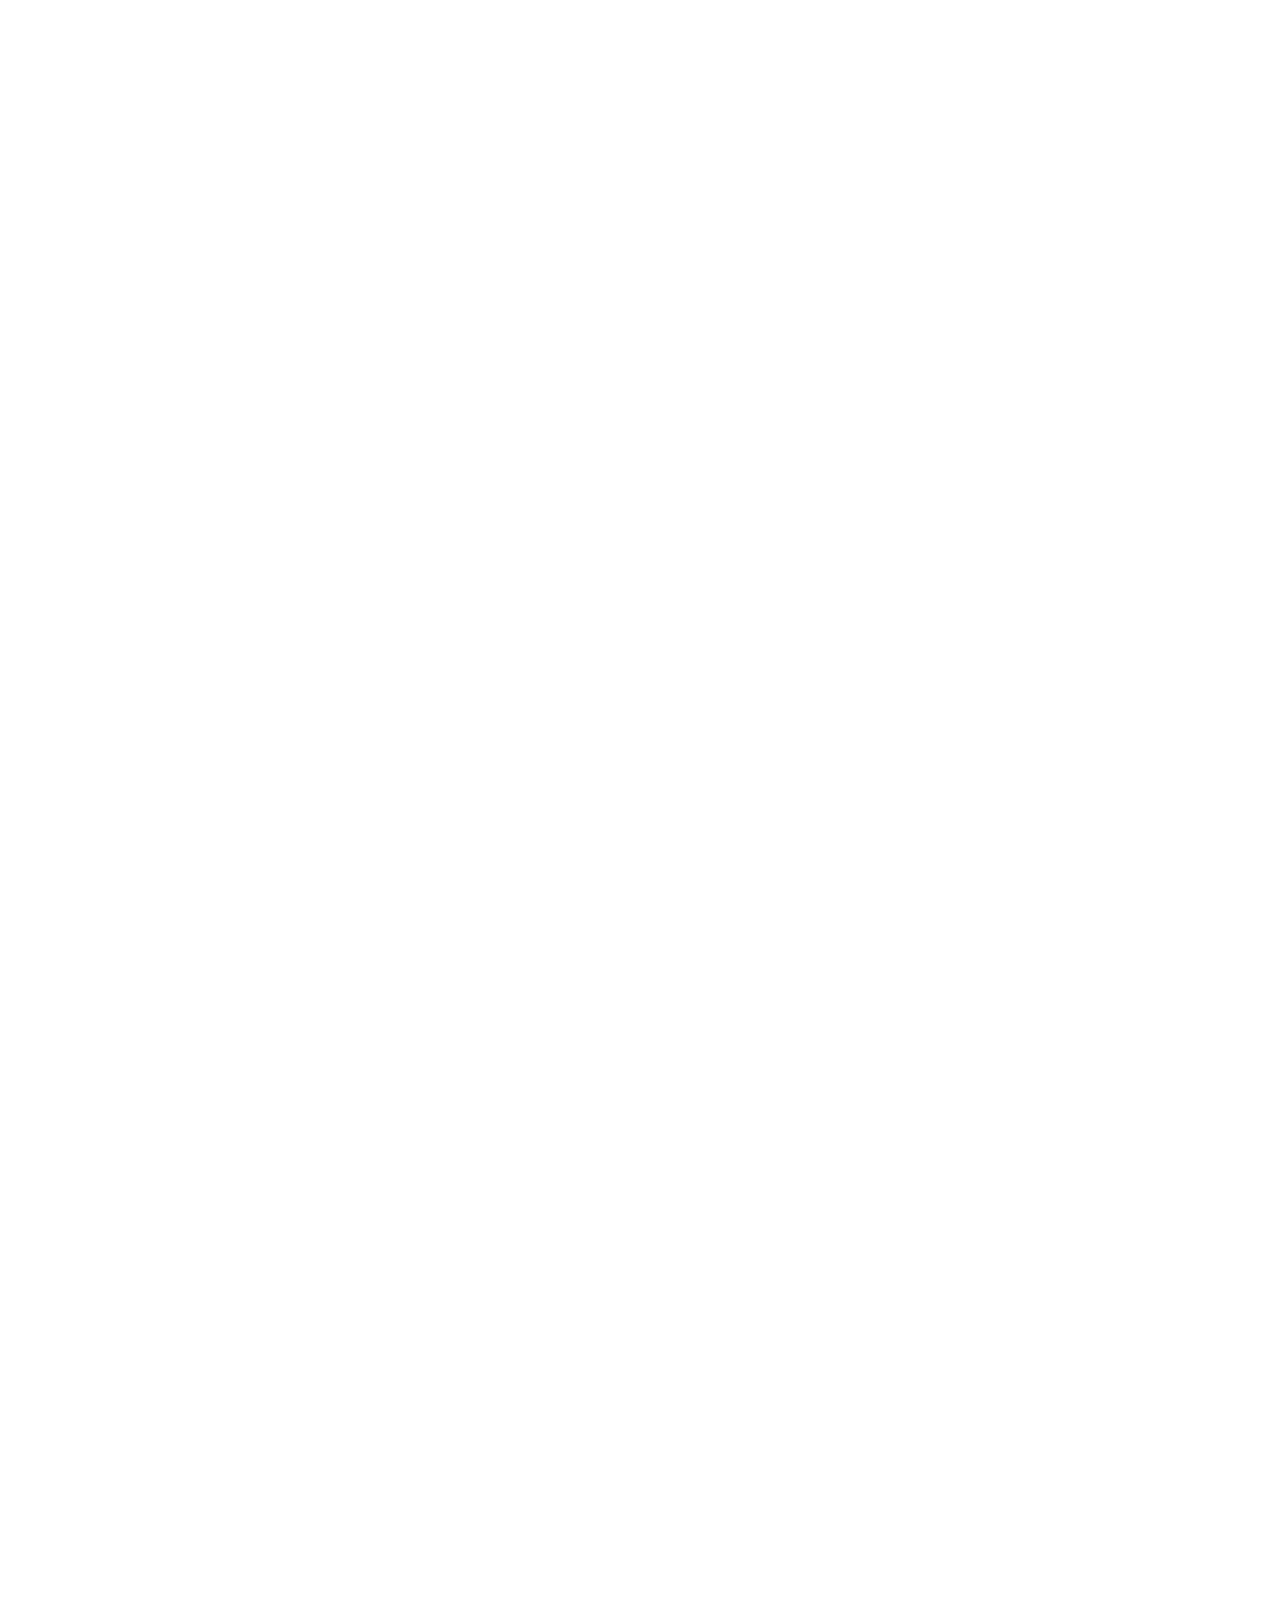
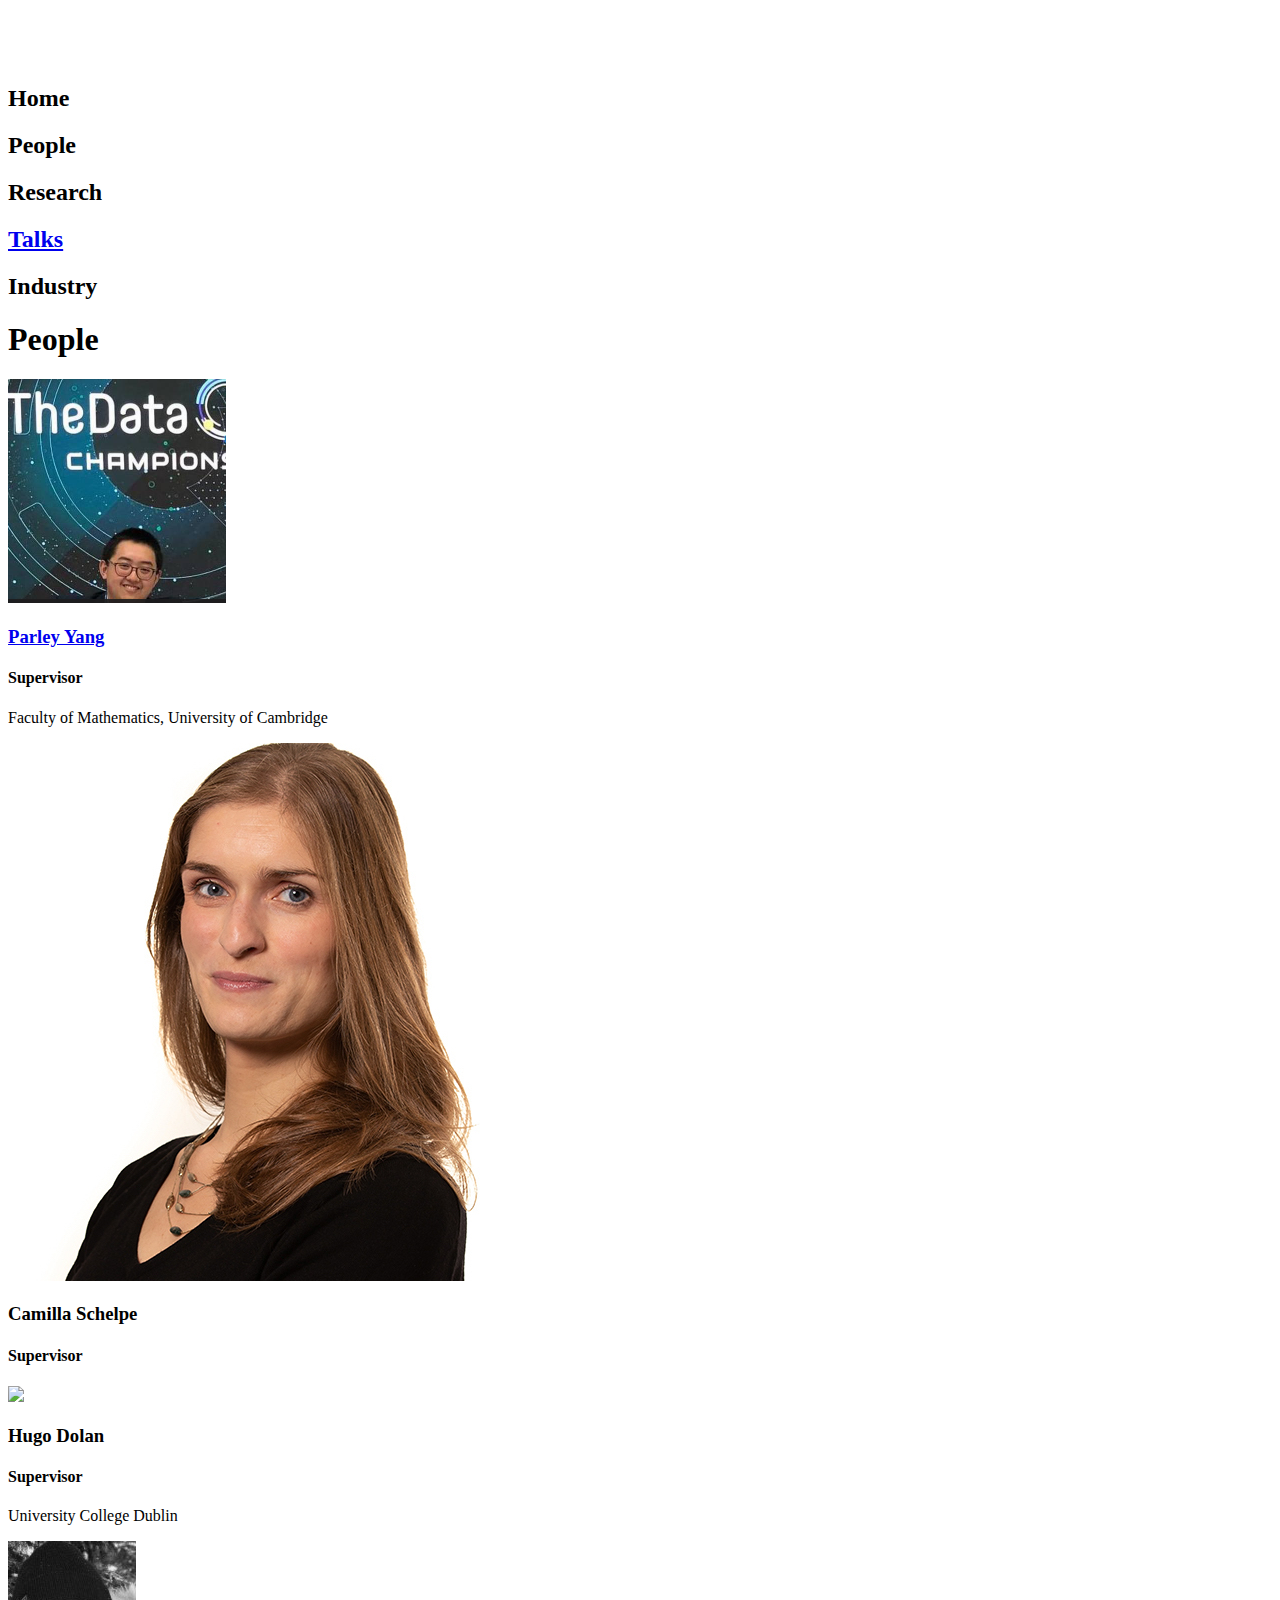
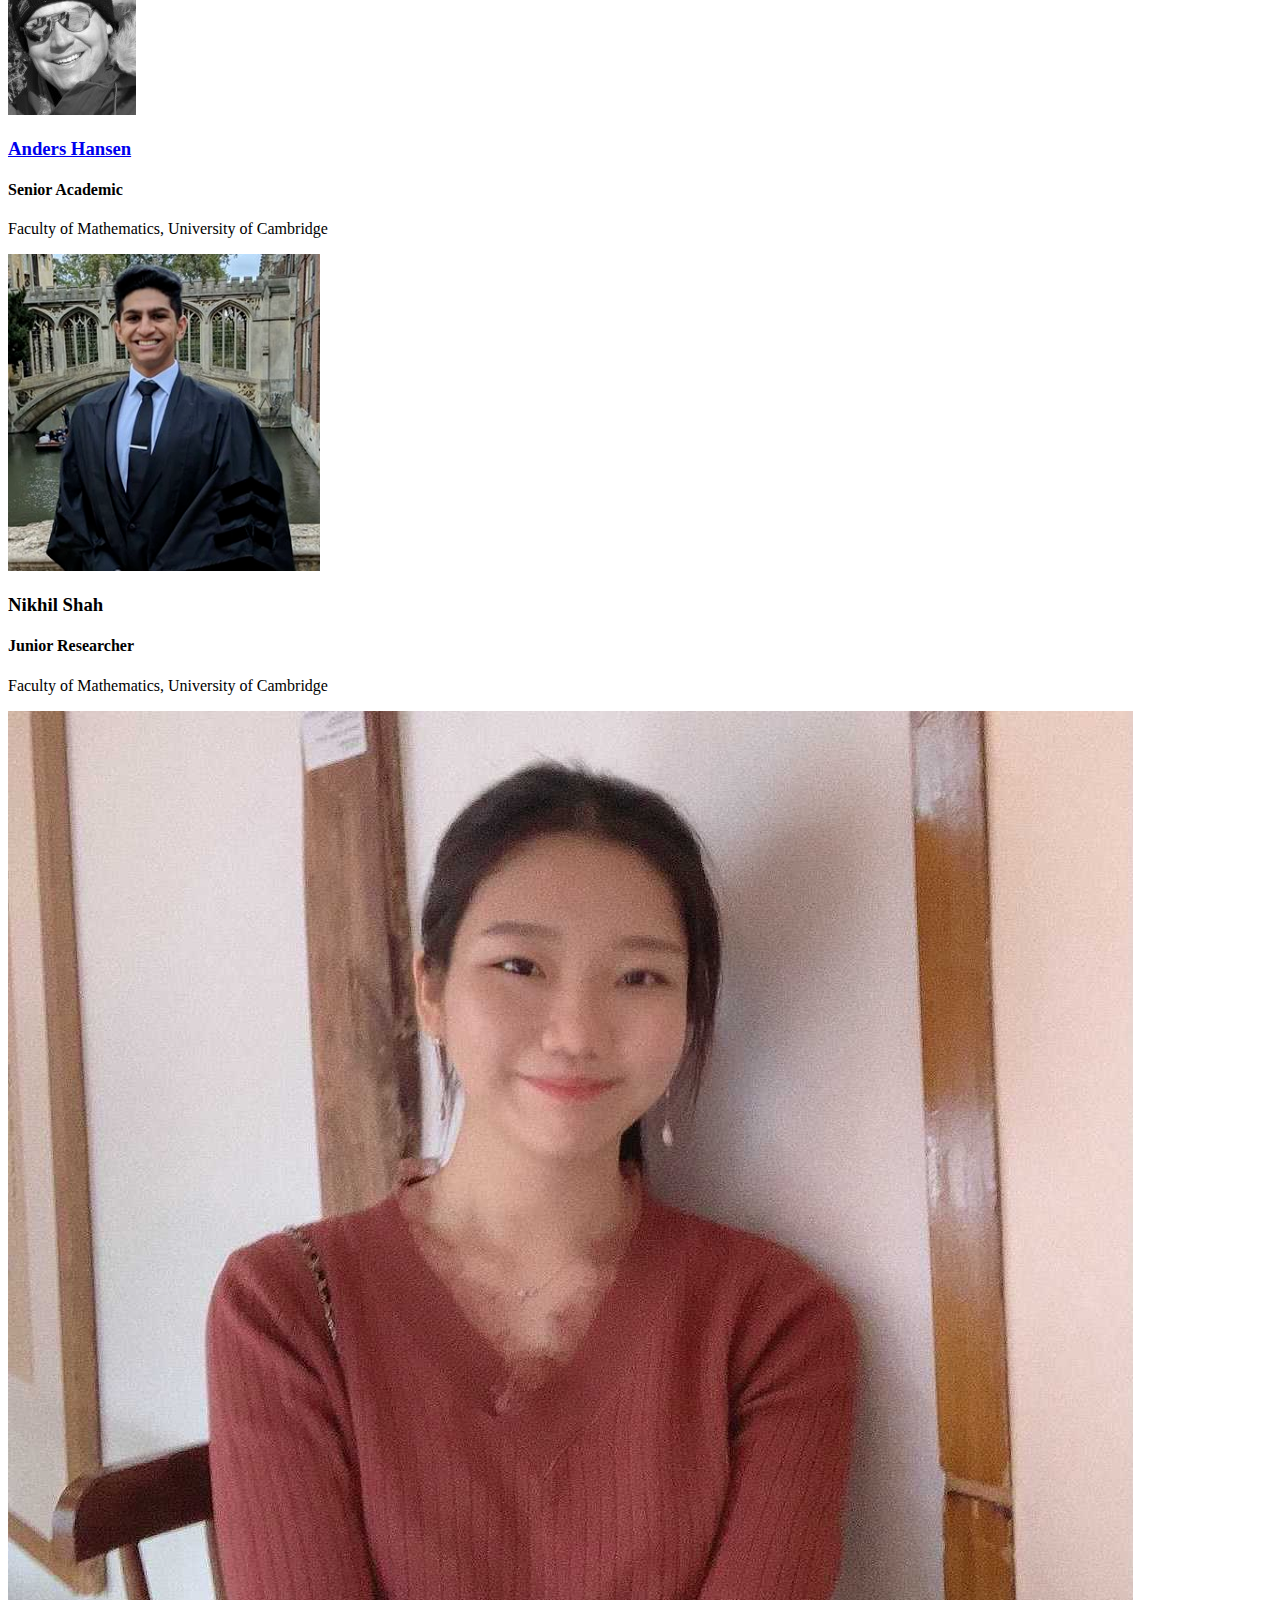
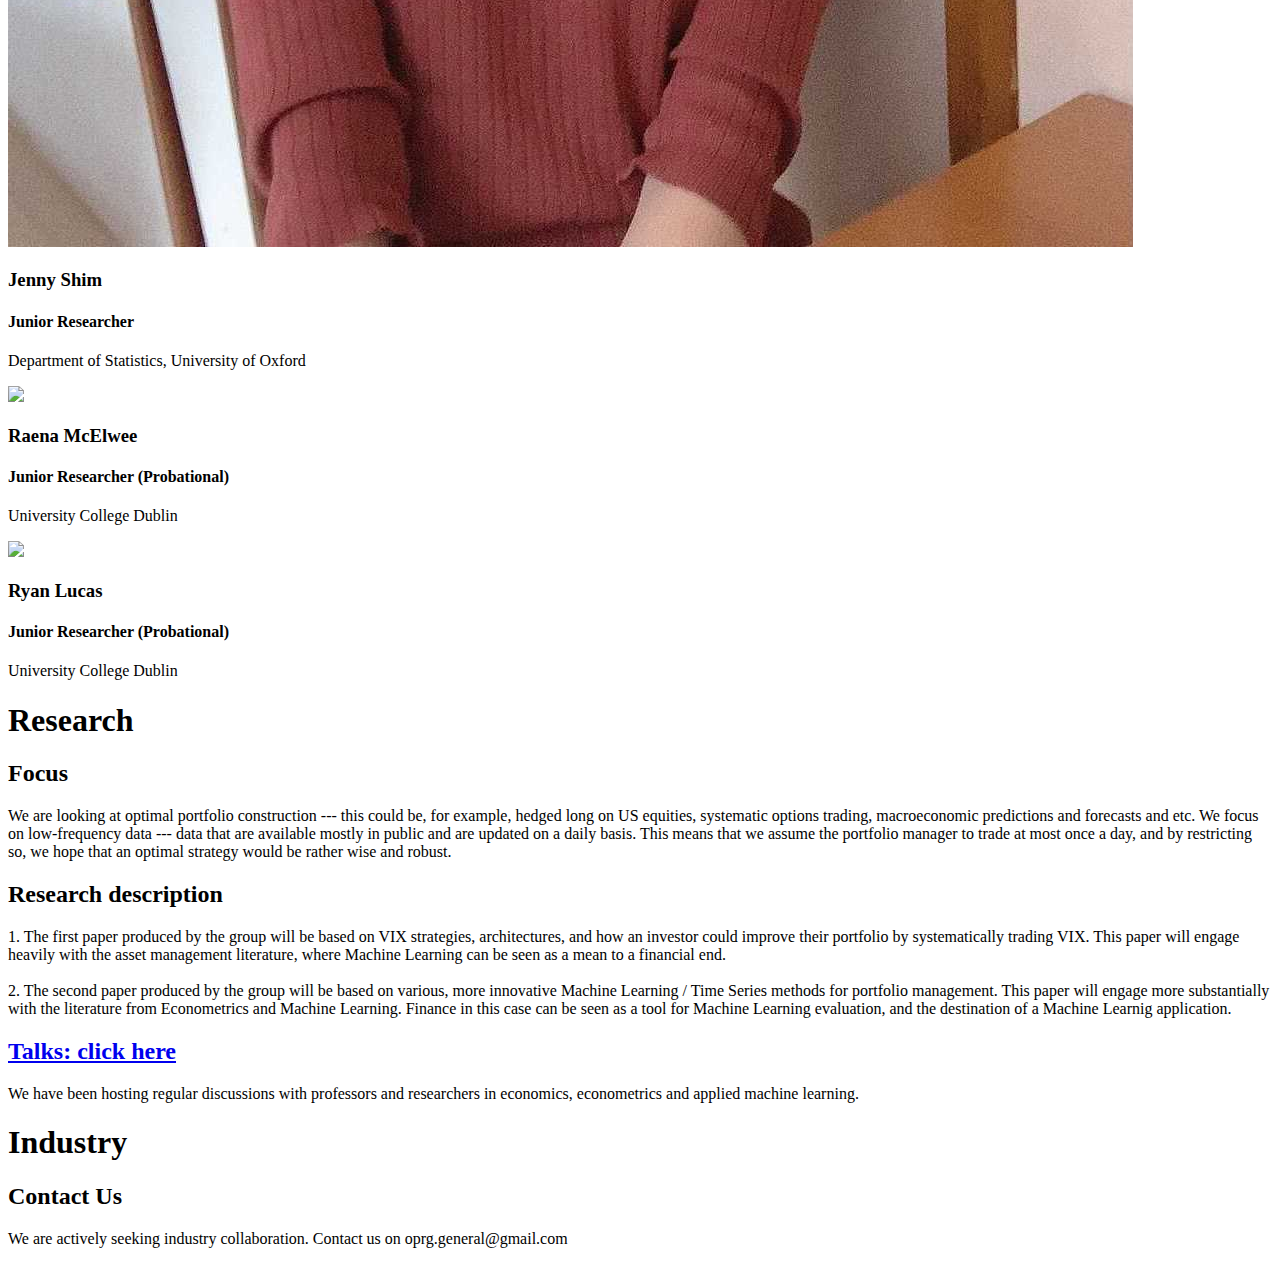
==== index.html @ bd87a856 "Update index.html" ====
<!DOCTYPE html>
<html>
<head>
    <link rel='stylesheet' href='./master.css'>
    <link rel="preconnect" href="https://fonts.gstatic.com">
    <link href="https://fonts.googleapis.com/css2?family=Crete+Round&family=Raleway:wght@400;700&display=swap" rel="stylesheet">
</head>
<body>
<div class='container hero light'>
    <img class='hero-image' src='./assets/logo-large-white.png'>
</div>
<nav>
    <img class='nav-image' src='./assets/logo-small-white.png' href=''>
    <h2>Home</h2>
    <h2>People</h2>
    <h2>Research</h2>
    <h2><a href  ="Talks.html">Talks</a></h2>
    <h2>Industry</h2>
</nav>
<div class='container dark'>
    <h1>People</h1>
    <div class='items'>
        <div class='profile'>
            <img src='./pics/PY.png'>
            <p class='card-header'><a href='http://parleyyang.github.io'><h3>Parley Yang</h3></a></p>

            <h4>Supervisor</h4>
            
            <p>Faculty of Mathematics, University of Cambridge</p>
        </div>

        <div class='profile'>
            <img src='./pics/CS.jpg'>
            <h3>Camilla Schelpe</h3>
            <h4>Supervisor</h4>            
            <p></p>
        </div>

        <div class='profile'>
            <img src='./pics/HD.png'>
            <h3>Hugo Dolan</h3>
            <h4>Supervisor</h4>
            <p>University College Dublin</p>
        </div>

        <div class='profile'>
            <img src='./pics/ACH.jpg'>

           <p class='card-header'><a href='http://www.damtp.cam.ac.uk/research/afha/anders/'><h3>Anders Hansen</h3></a></p>
            <h4>Senior Academic</h4>

            <p>Faculty of Mathematics, University of Cambridge</p>
        </div>


        </div>

            <div class='items'>

        <div class='profile'>
            <img src='./pics/ns.png'>
            <h3>Nikhil Shah</h3>
            <h4>Junior Researcher</h4>
            <p>Faculty of Mathematics, University of Cambridge</p>
        </div>
        <div class='profile'>
            <img src='./pics/JS.jpg'>
            <h3>Jenny Shim</h3>
            <h4>Junior Researcher</h4>
            <p>Department of Statistics, University of Oxford</p>
        </div>
        <div class='profile'>
            <img src='./pics/RM.jpg'>
            <h3>Raena McElwee</h3>
            <h4>Junior Researcher (Probational)</h4>
            <p>University College Dublin</p>
        </div>
        <div class='profile'>
            <img src='./pics/RL.jpg'>
            <h3>Ryan Lucas</h3>
            <h4>Junior Researcher (Probational)</h4>
            <p>University College Dublin</p>
        </div>
    </div>
</div>
<div class='container light'>
    <h1>Research</h1>
    <div class='text-block-wide'>
        <h2>Focus</h2>
        <p>We are looking at optimal portfolio construction --- this could be, for example, hedged long on US equities, systematic options trading, macroeconomic predictions and forecasts and etc. We focus on low-frequency data --- data that are available mostly in public and are updated on a daily basis. This means that we assume the portfolio manager to trade at most once a day, and by restricting so, we hope that an optimal strategy would be rather wise and robust.</p>
<!--     </div>
    
    <div class='row'>
        <div class='text-block'> -->
            <h2>Research description</h2>
            <p>1. The first paper produced by the group will be based on VIX strategies, architectures, and how an investor could improve their portfolio by systematically trading VIX.
                This paper will engage heavily with the asset management literature, where Machine Learning can be seen as a mean to a financial end.
                <br><br>
            2. The second paper produced by the group will be based on various, more innovative Machine Learning / Time Series methods for portfolio management. This paper will engage more substantially with the literature from Econometrics and Machine Learning. Finance in this case can be seen as a tool for Machine Learning evaluation, and the destination of a Machine Learnig application.</p>
<!--         </div>
 -->        
 <!-- <div class='text-block'> -->
            <h2><a href  ="Talks.html">Talks: click here</a></h2>
            <p>We have been hosting regular discussions with professors and researchers in economics, econometrics and applied machine learning.</p>
        </div>
    </div>
</div>
<div class='container dark'>
    <h1>Industry</h1>
    <div class='text-block-wide'>
        <h2>Contact Us</h2>
        <p>We are actively seeking industry collaboration. Contact us on oprg.general@gmail.com</p>
    </div>
</div>

</body>
</html>
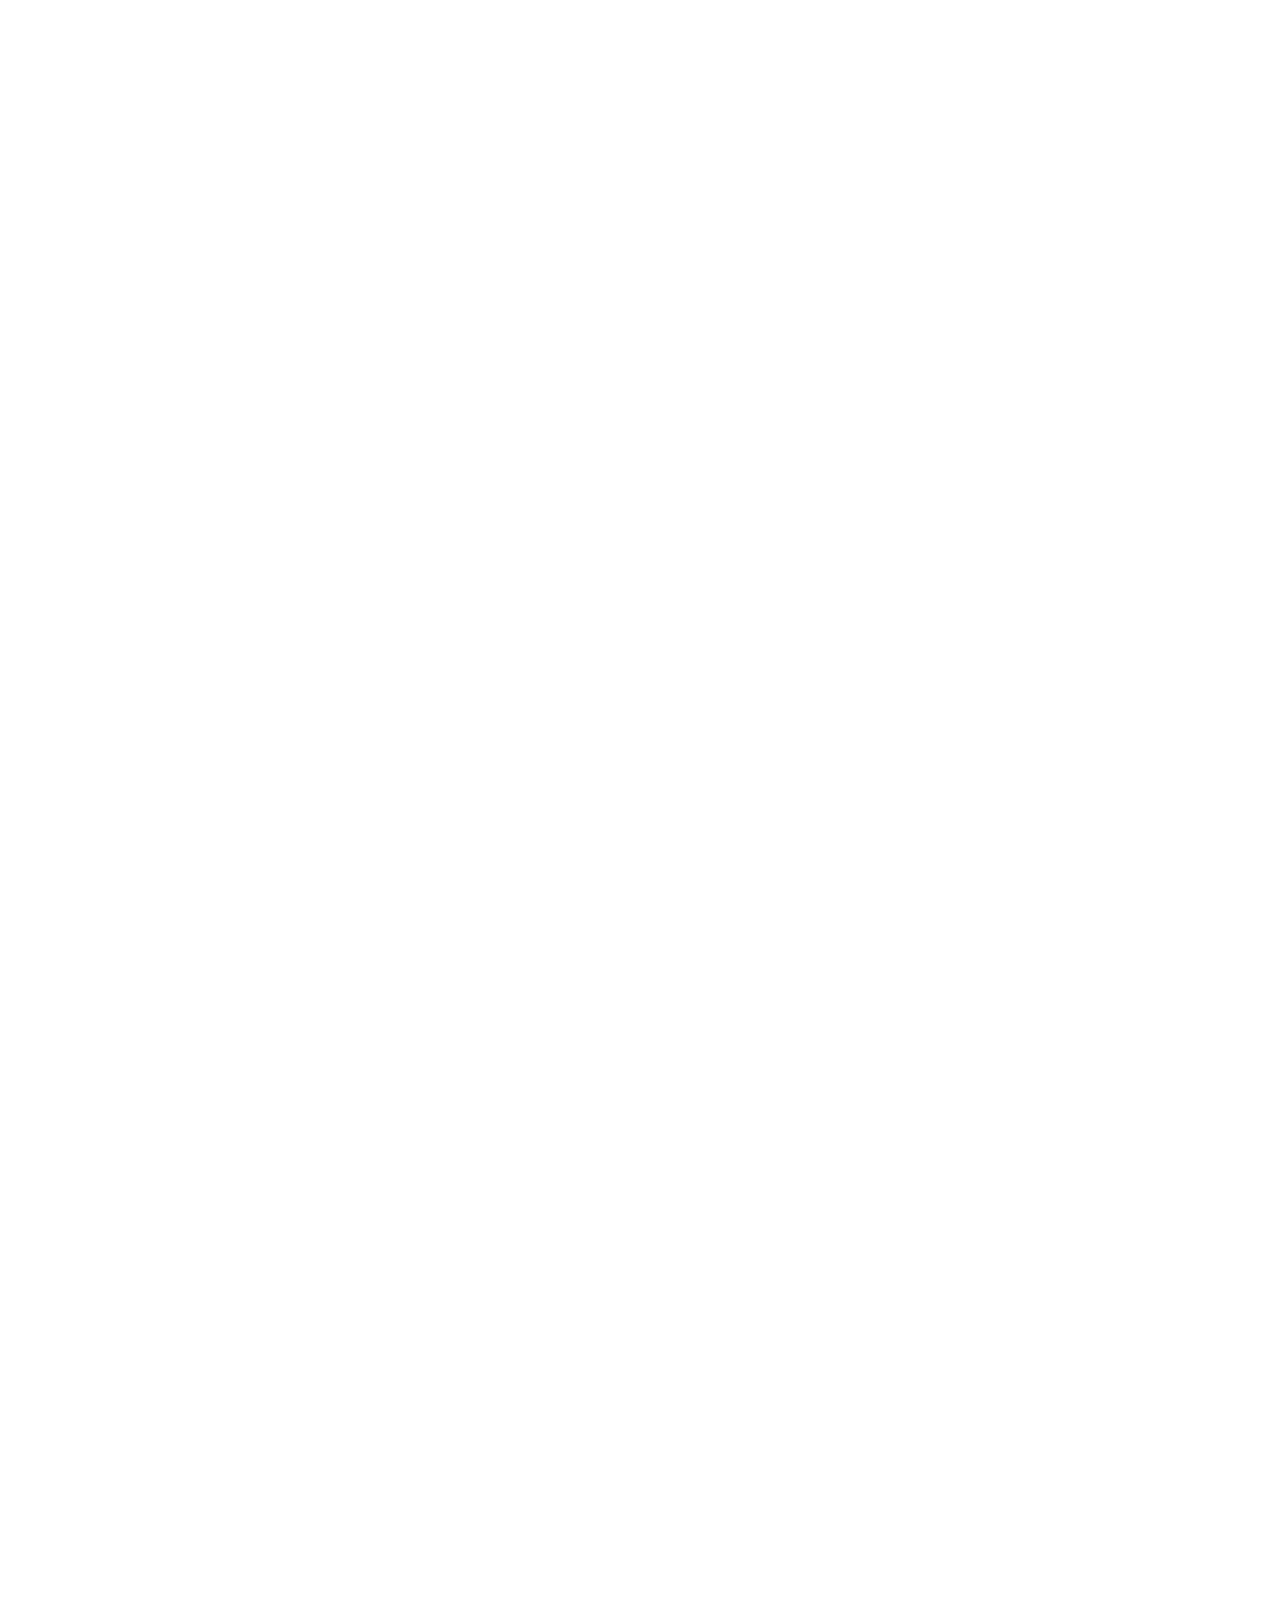
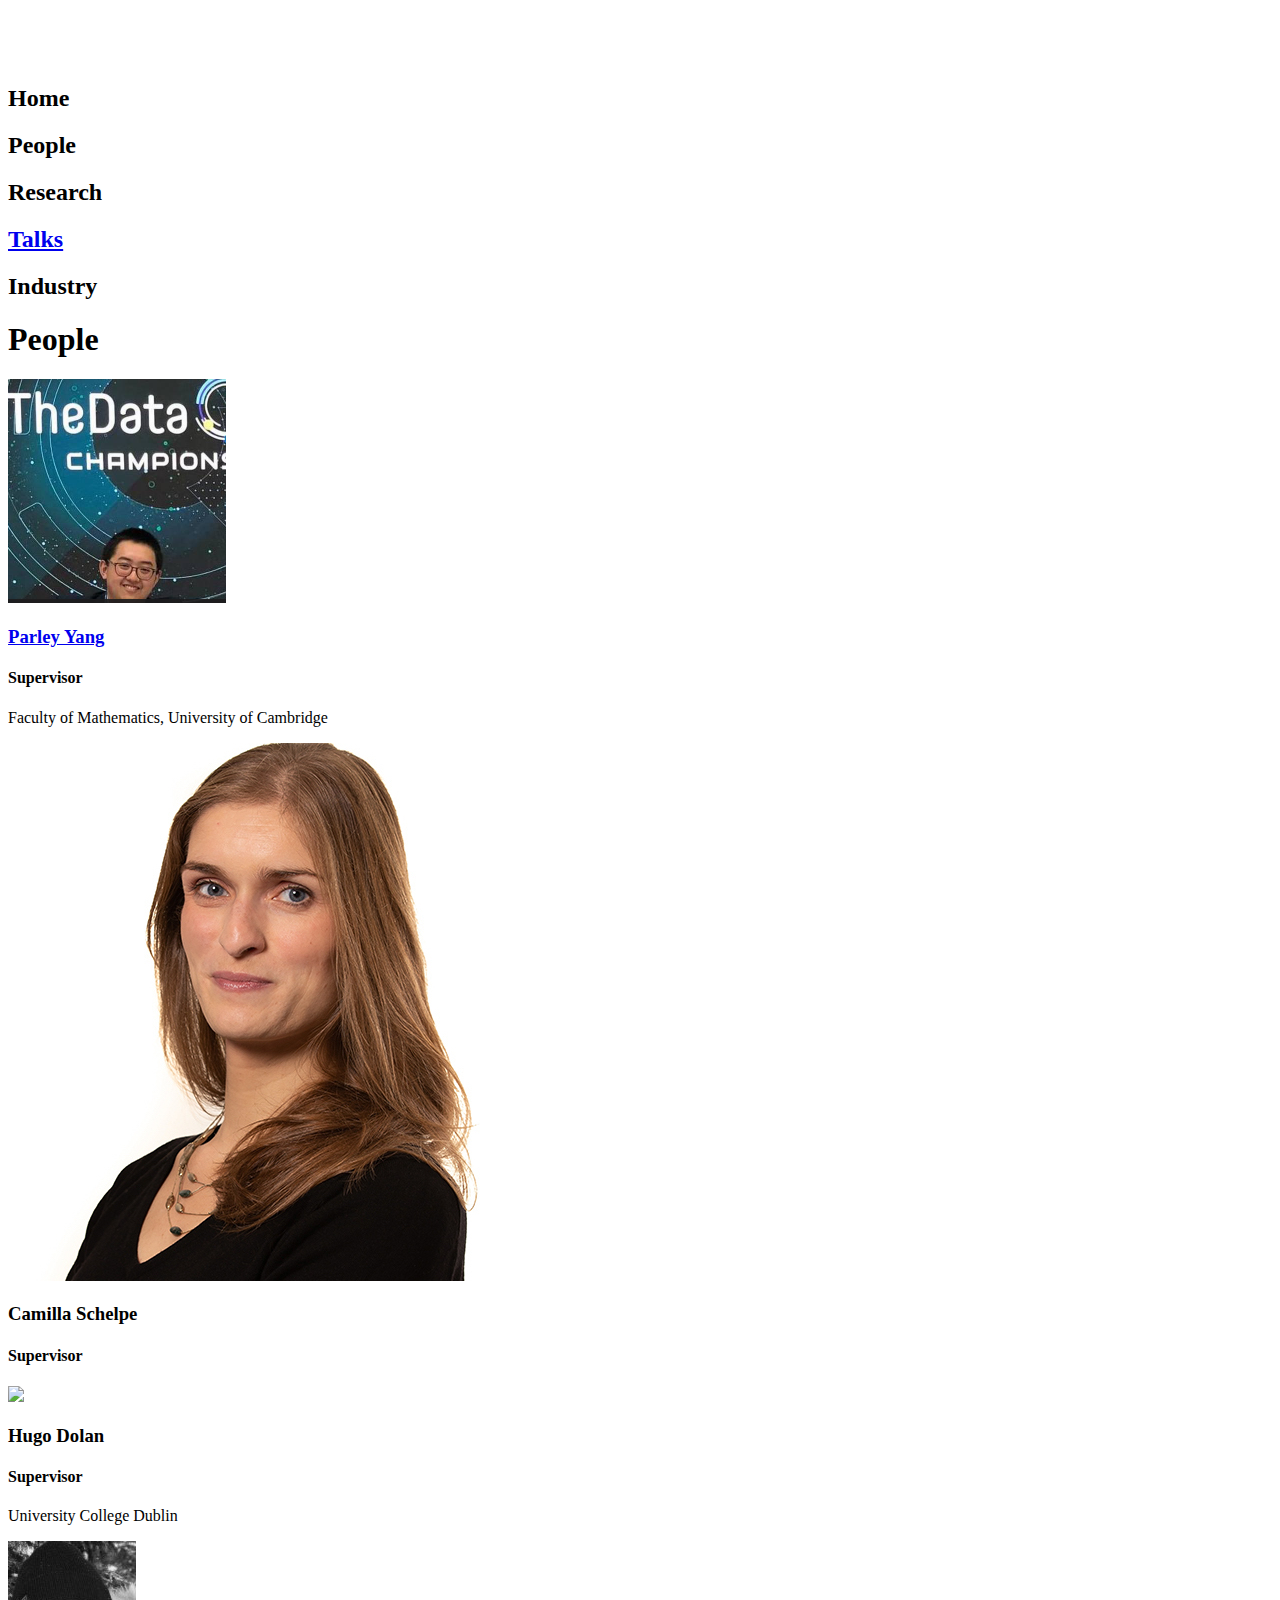
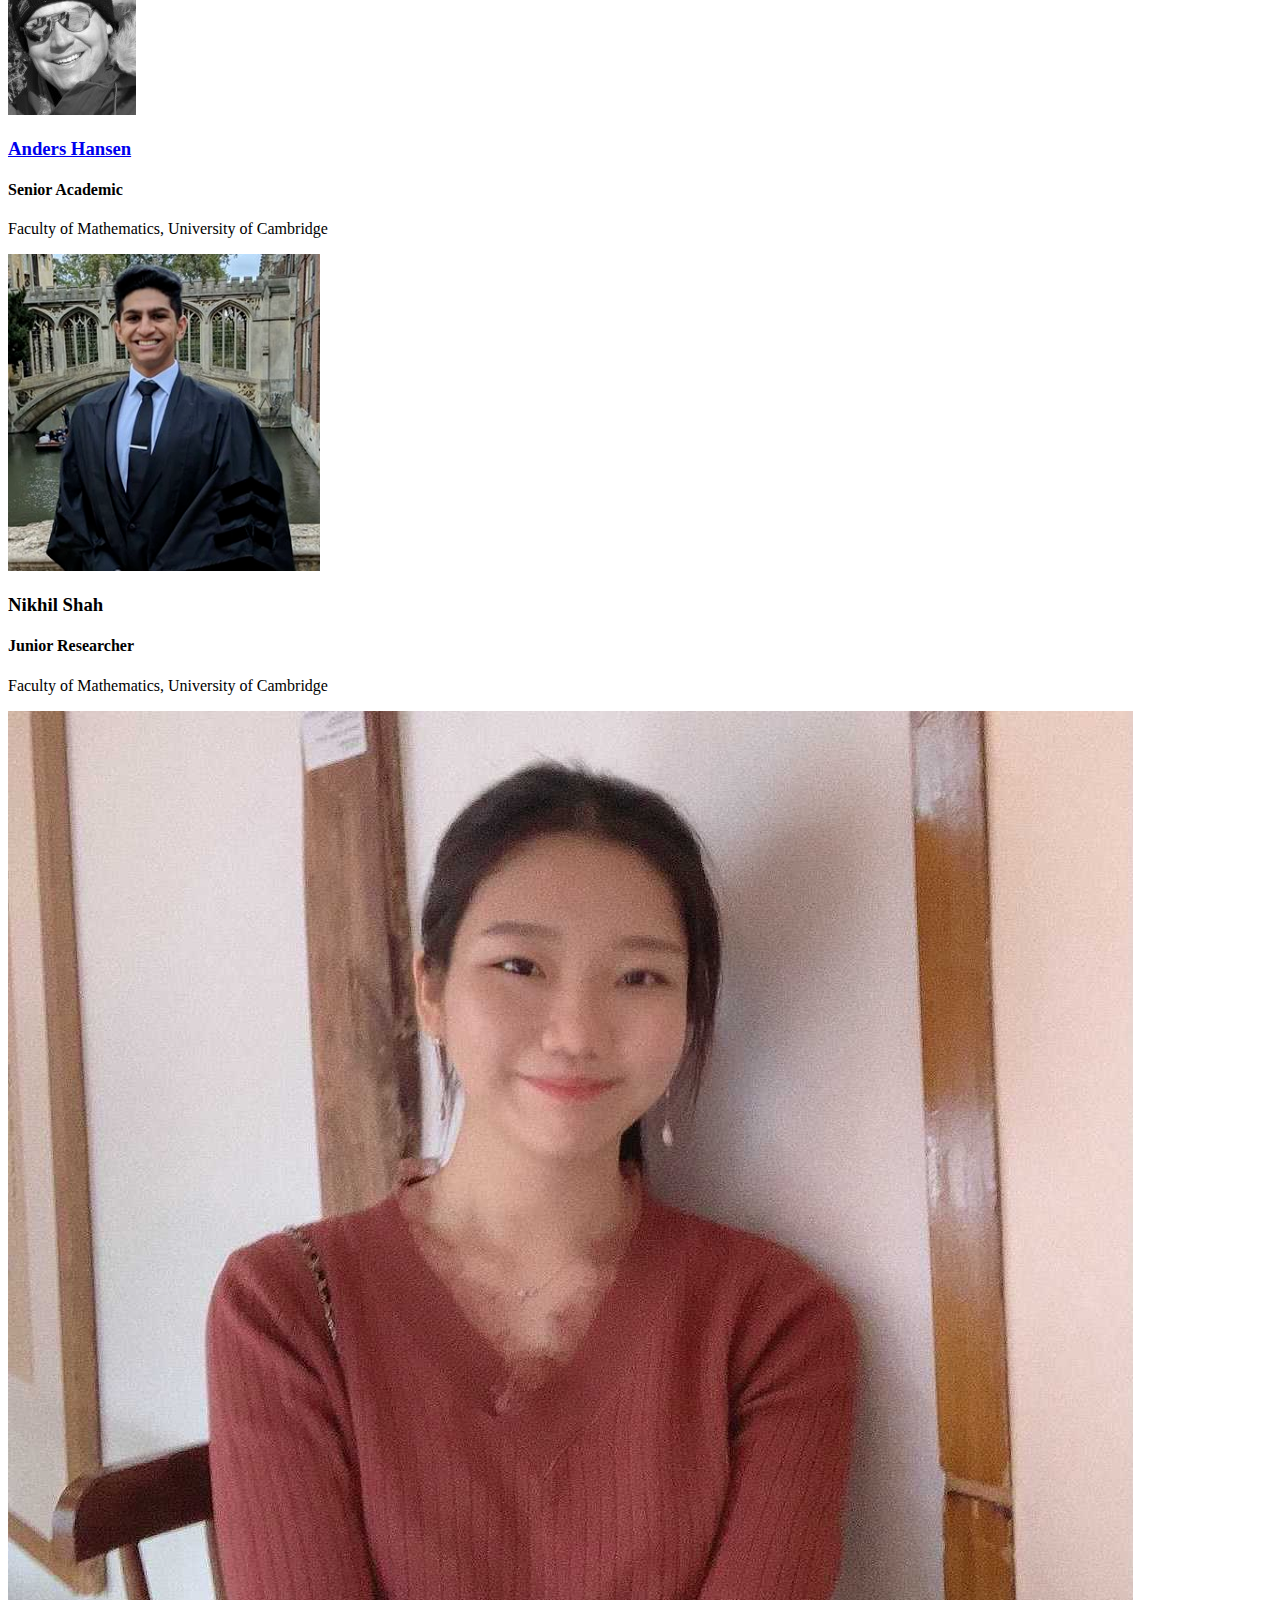
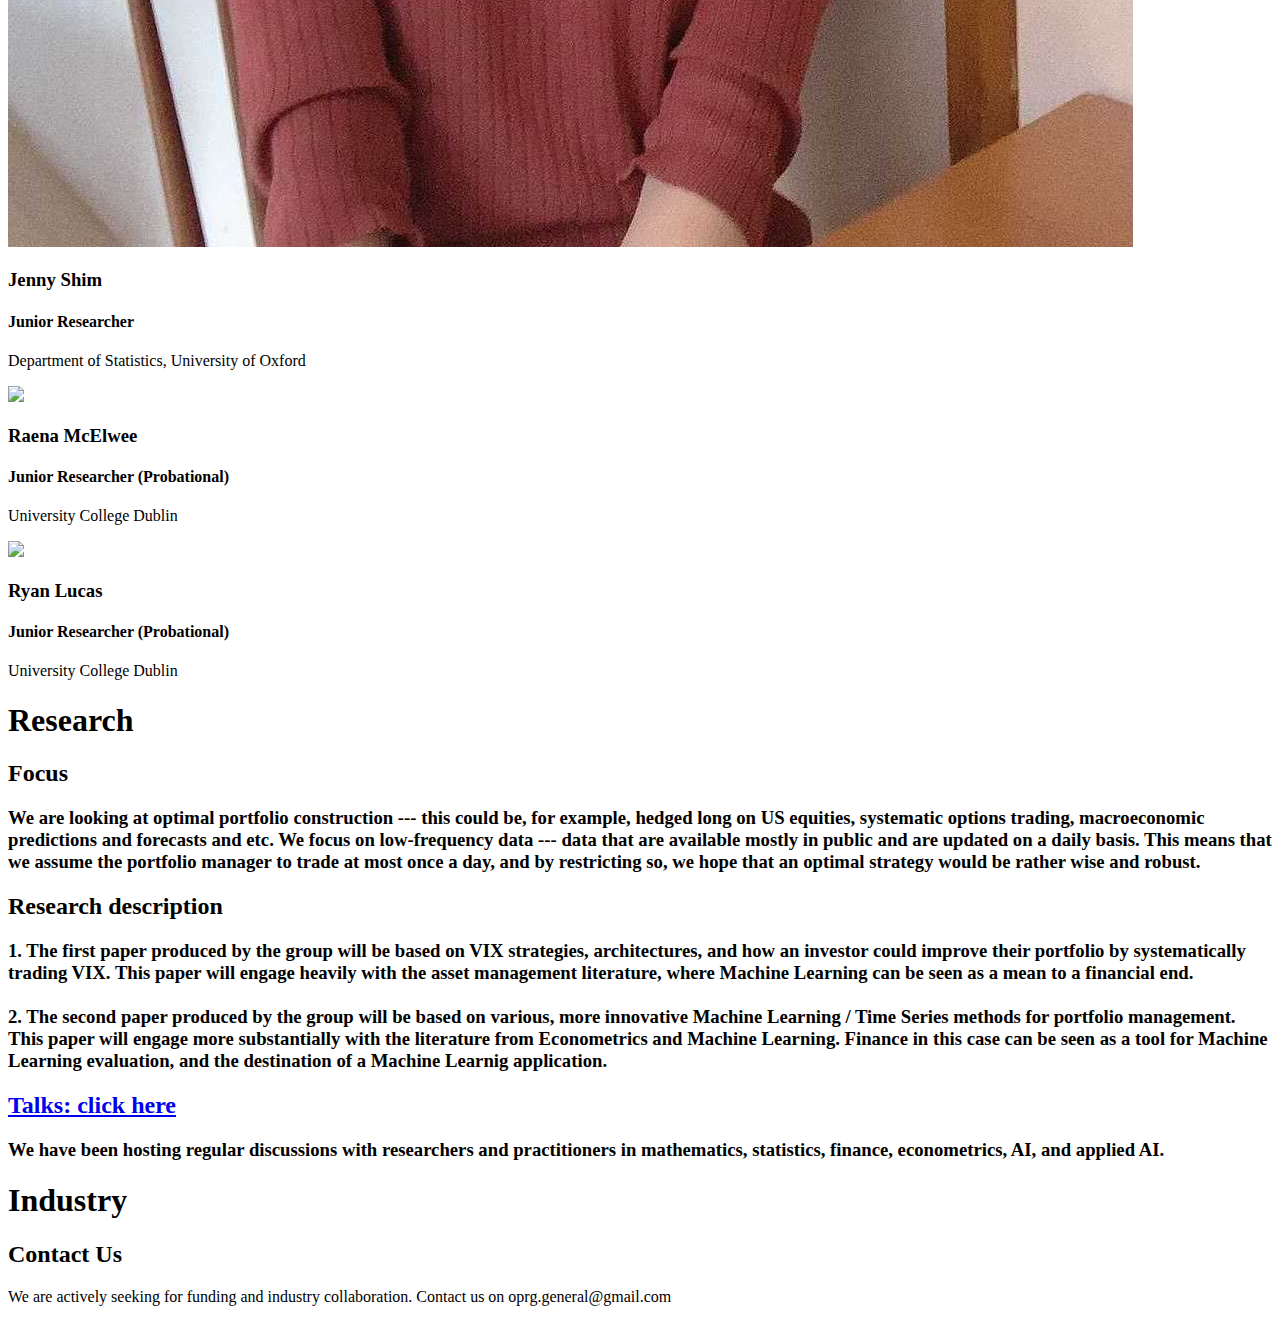
==== commit fc1aa5ac: "a" ====
--- a/index.html
+++ b/index.html
@@ -6,7 +6,7 @@
     <link href="https://fonts.googleapis.com/css2?family=Crete+Round&family=Raleway:wght@400;700&display=swap" rel="stylesheet">
 </head>
 <body>
-<div class='container hero light'>
+<div class='container hero dark'>
     <img class='hero-image' src='./assets/logo-large-white.png'>
 </div>
 <nav>
@@ -17,7 +17,7 @@
     <h2><a href  ="Talks.html">Talks</a></h2>
     <h2>Industry</h2>
 </nav>
-<div class='container dark'>
+<div class='container hero light'>
     <h1>People</h1>
     <div class='items'>
         <div class='profile'>
@@ -83,33 +83,33 @@
         </div>
     </div>
 </div>
-<div class='container light'>
+<div class='container dark'>
     <h1>Research</h1>
     <div class='text-block-wide'>
-        <h2>Focus</h2>
-        <p>We are looking at optimal portfolio construction --- this could be, for example, hedged long on US equities, systematic options trading, macroeconomic predictions and forecasts and etc. We focus on low-frequency data --- data that are available mostly in public and are updated on a daily basis. This means that we assume the portfolio manager to trade at most once a day, and by restricting so, we hope that an optimal strategy would be rather wise and robust.</p>
+        <h2>Focus</h2><h3>
+        <p>We are looking at optimal portfolio construction --- this could be, for example, hedged long on US equities, systematic options trading, macroeconomic predictions and forecasts and etc. We focus on low-frequency data --- data that are available mostly in public and are updated on a daily basis. This means that we assume the portfolio manager to trade at most once a day, and by restricting so, we hope that an optimal strategy would be rather wise and robust.</p></h3>
 <!--     </div>
     
     <div class='row'>
         <div class='text-block'> -->
-            <h2>Research description</h2>
+            <h2>Research description</h2><h3>
             <p>1. The first paper produced by the group will be based on VIX strategies, architectures, and how an investor could improve their portfolio by systematically trading VIX.
                 This paper will engage heavily with the asset management literature, where Machine Learning can be seen as a mean to a financial end.
                 <br><br>
-            2. The second paper produced by the group will be based on various, more innovative Machine Learning / Time Series methods for portfolio management. This paper will engage more substantially with the literature from Econometrics and Machine Learning. Finance in this case can be seen as a tool for Machine Learning evaluation, and the destination of a Machine Learnig application.</p>
+            2. The second paper produced by the group will be based on various, more innovative Machine Learning / Time Series methods for portfolio management. This paper will engage more substantially with the literature from Econometrics and Machine Learning. Finance in this case can be seen as a tool for Machine Learning evaluation, and the destination of a Machine Learnig application.</p></h3>
 <!--         </div>
  -->        
  <!-- <div class='text-block'> -->
-            <h2><a href  ="Talks.html">Talks: click here</a></h2>
-            <p>We have been hosting regular discussions with professors and researchers in economics, econometrics and applied machine learning.</p>
+            <h2><a href  ="Talks.html">Talks: click here</a></h2><h3>
+            <p>We have been hosting regular discussions with researchers and practitioners in mathematics, statistics, finance, econometrics, AI, and applied AI.</p></h3>
         </div>
     </div>
 </div>
-<div class='container dark'>
+<div class='container light'>
     <h1>Industry</h1>
     <div class='text-block-wide'>
         <h2>Contact Us</h2>
-        <p>We are actively seeking industry collaboration. Contact us on oprg.general@gmail.com</p>
+        <p>We are actively seeking for funding and industry collaboration. Contact us on oprg.general@gmail.com</p>
     </div>
 </div>
 
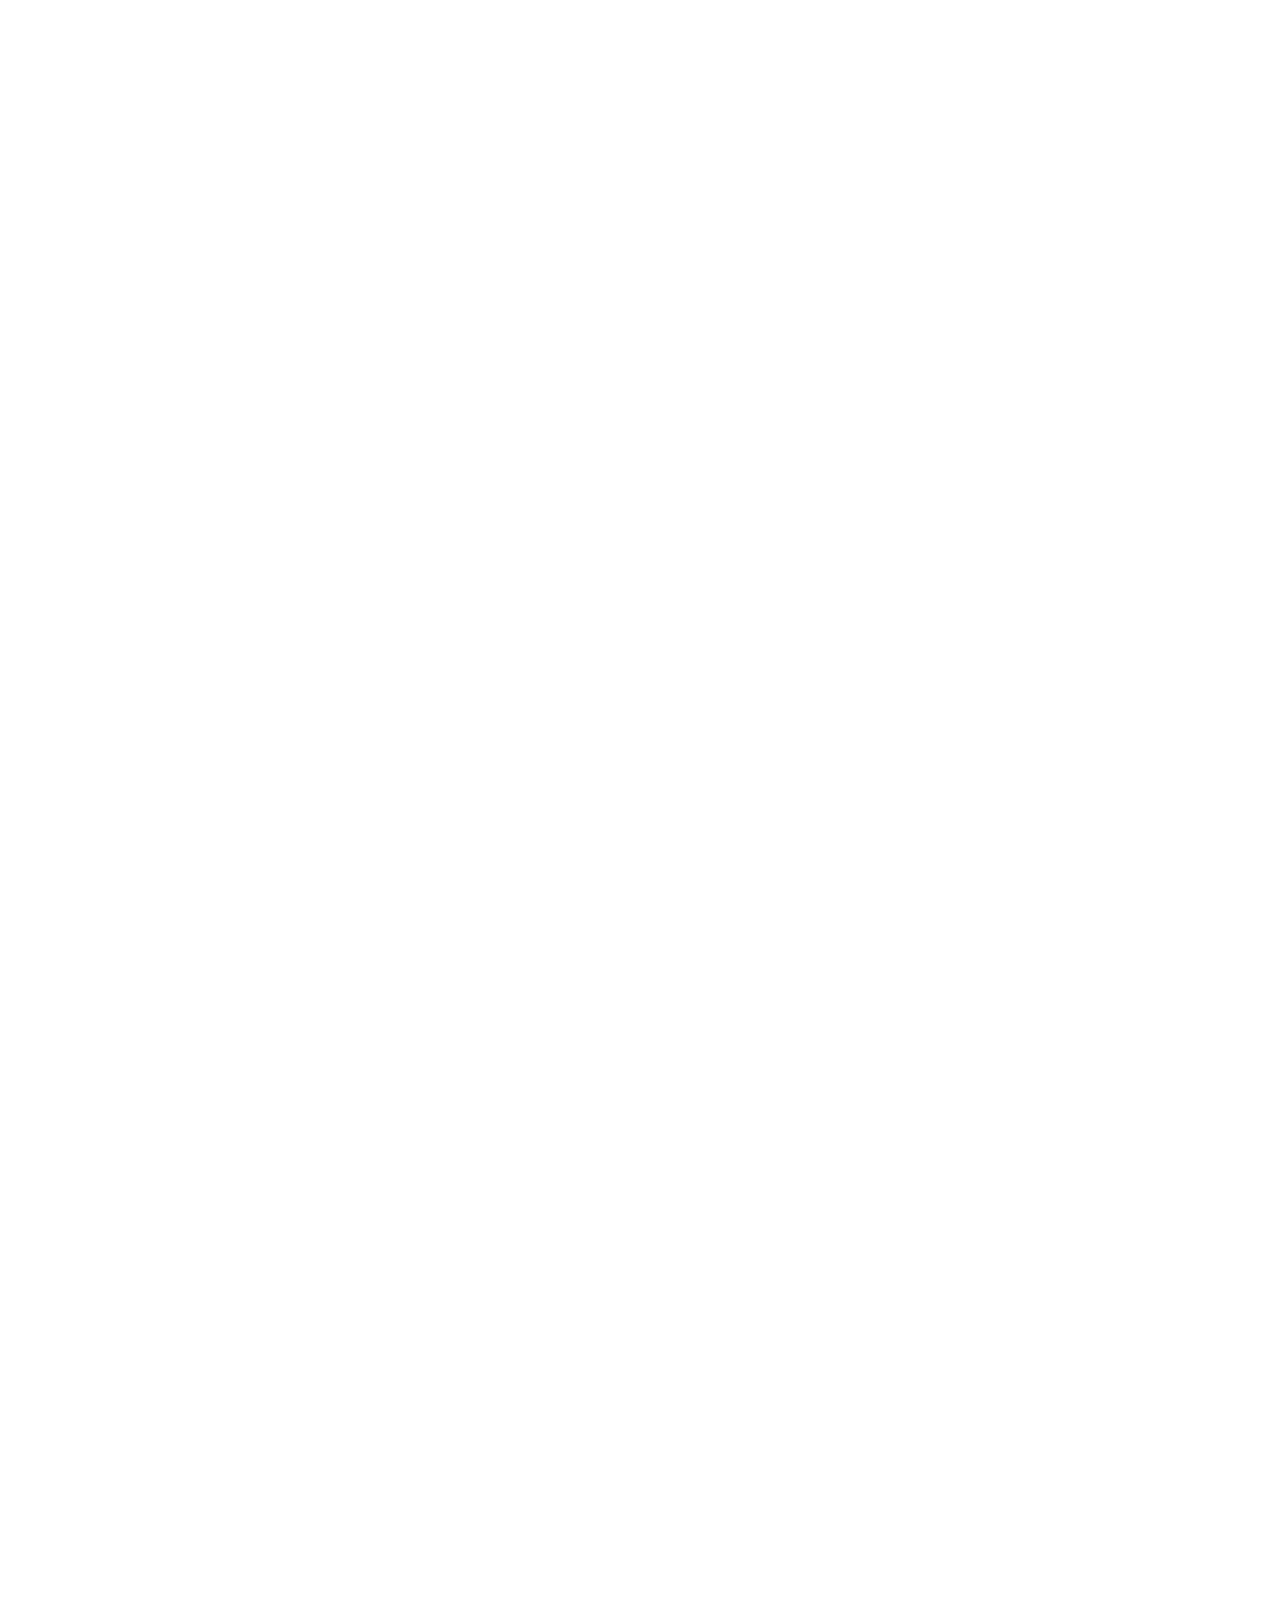
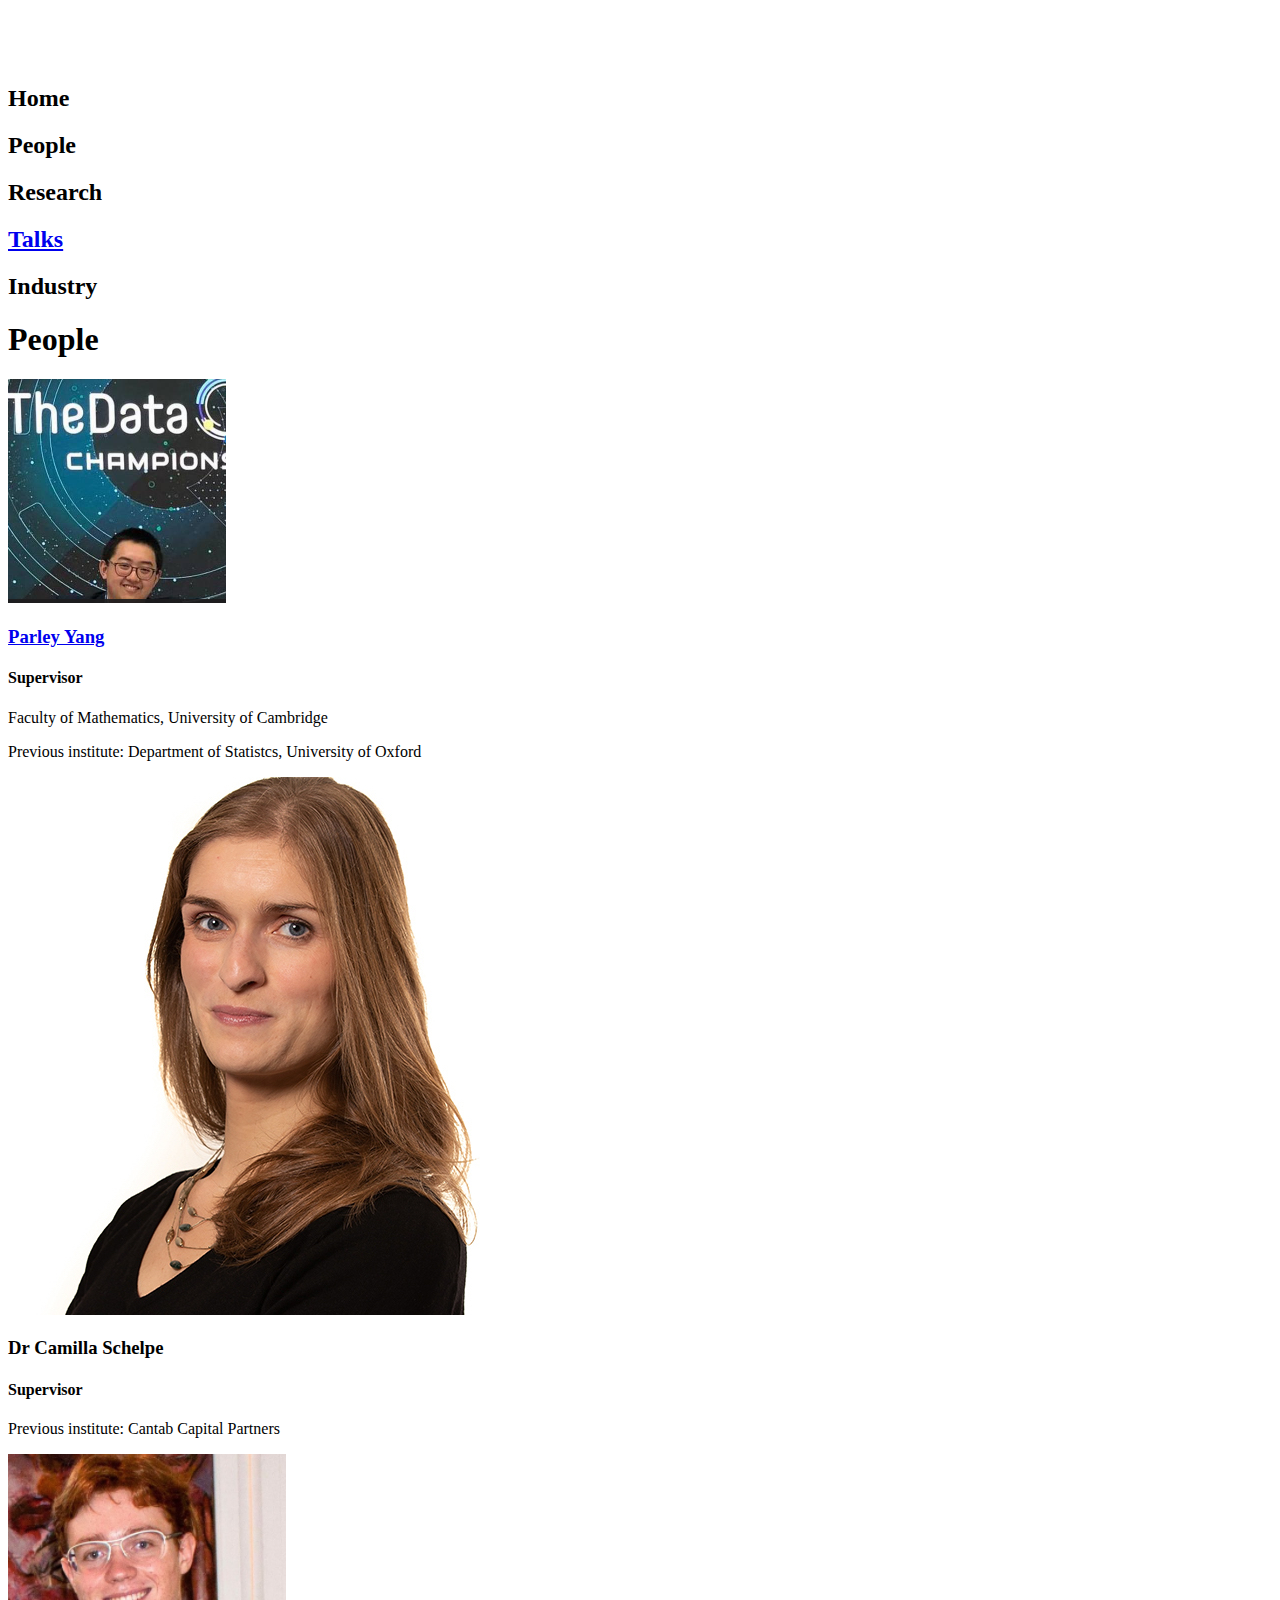
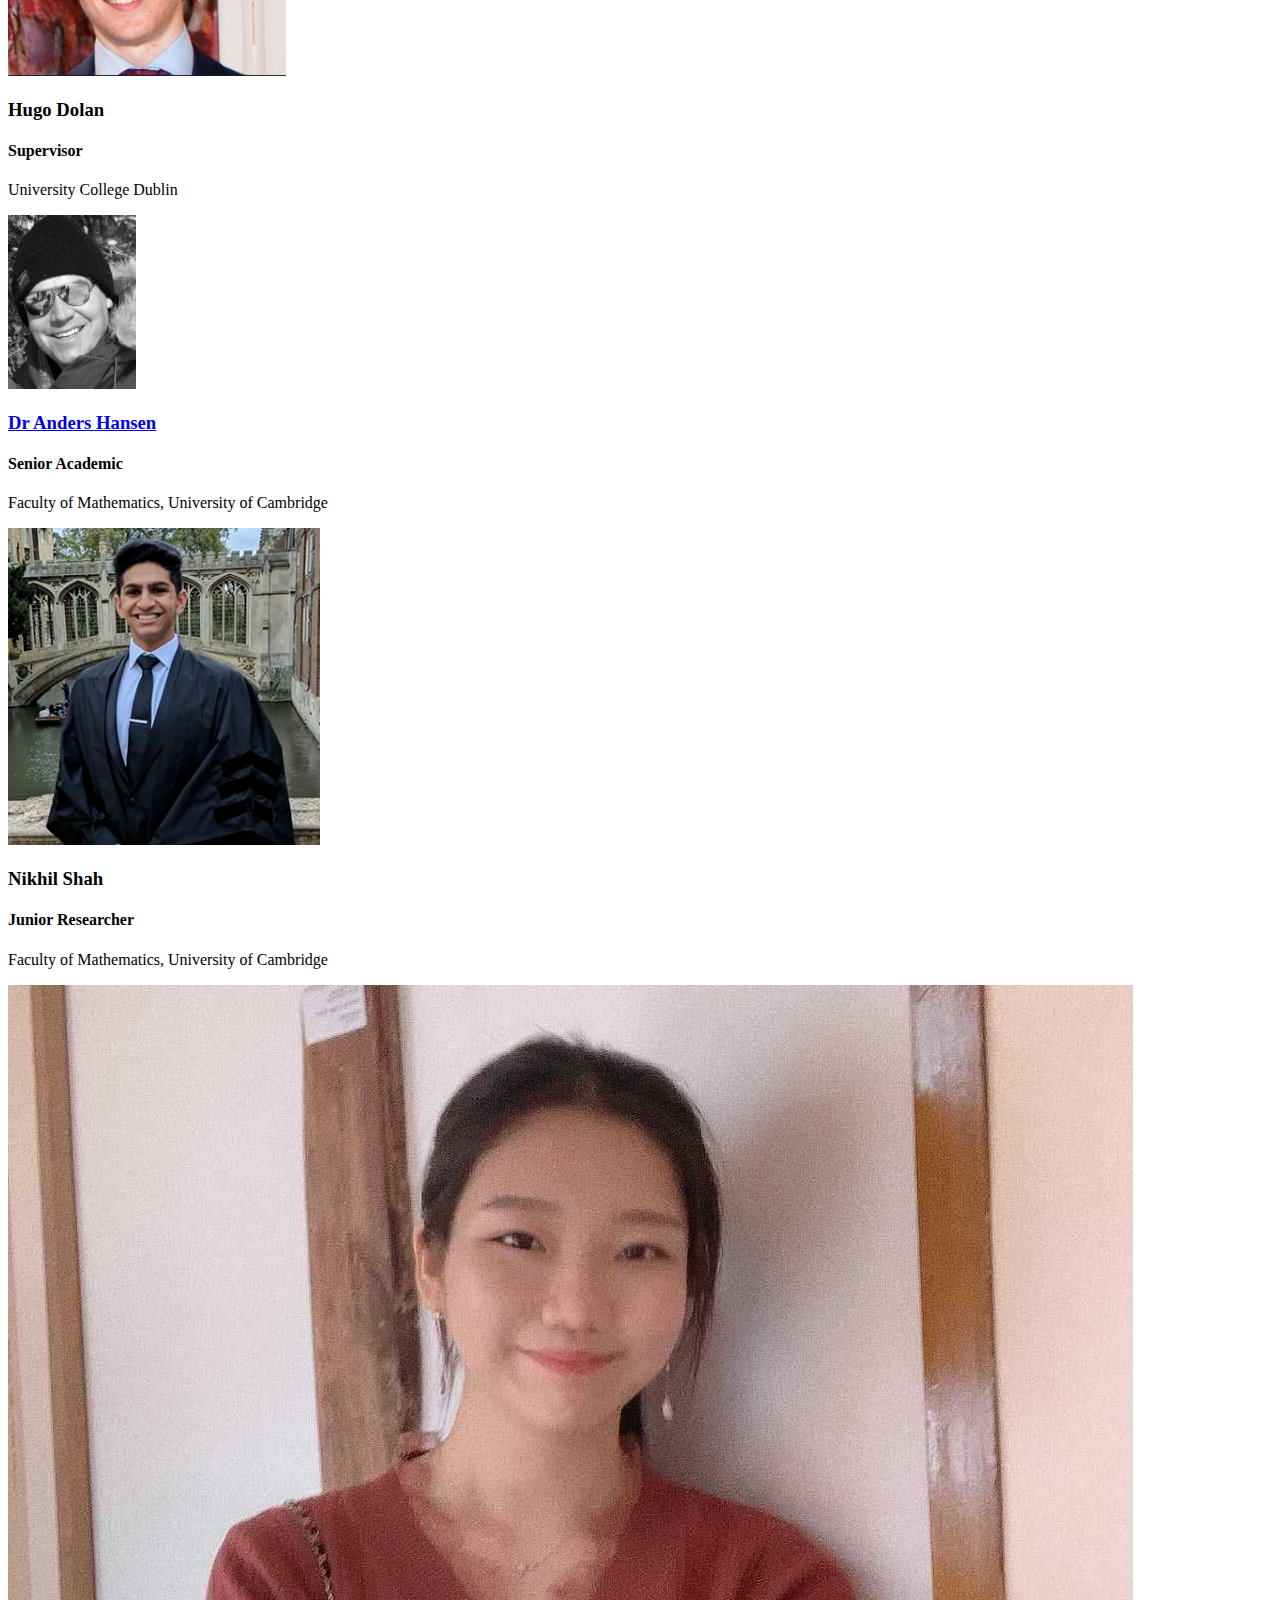
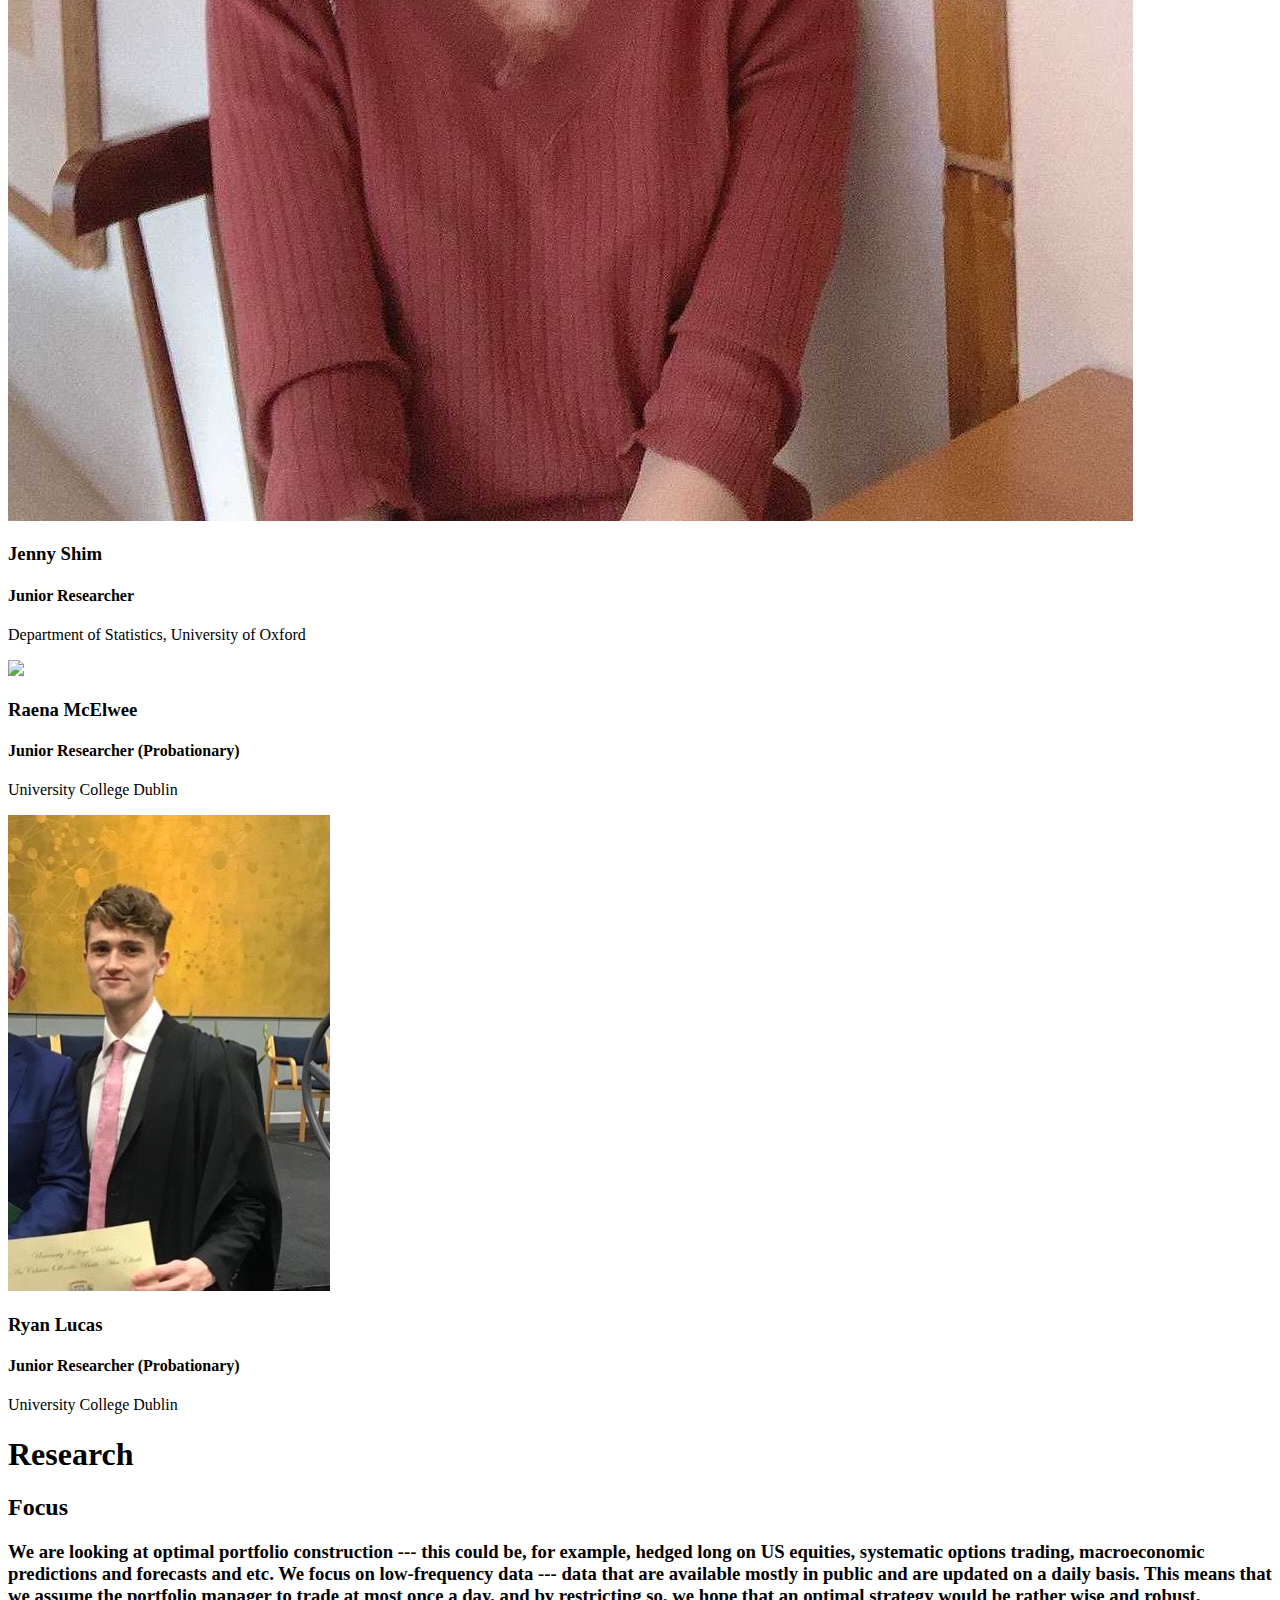
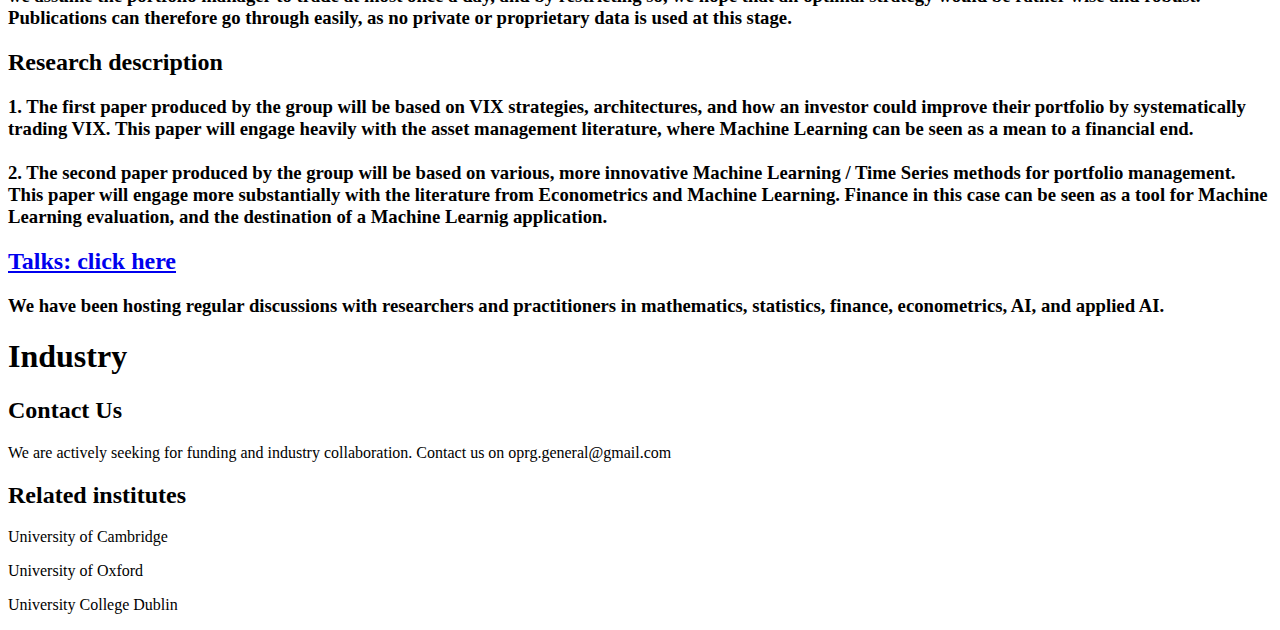
==== commit d439decf: "Update index.html" ====
--- a/index.html
+++ b/index.html
@@ -27,13 +27,15 @@
             <h4>Supervisor</h4>
             
             <p>Faculty of Mathematics, University of Cambridge</p>
+            <p>Previous institute: Department of Statistcs, University of Oxford</p>
+
         </div>
 
         <div class='profile'>
             <img src='./pics/CS.jpg'>
-            <h3>Camilla Schelpe</h3>
+            <h3>Dr Camilla Schelpe</h3>
             <h4>Supervisor</h4>            
-            <p></p>
+            <p>Previous institute: Cantab Capital Partners</p>
         </div>
 
         <div class='profile'>
@@ -46,7 +48,8 @@
         <div class='profile'>
             <img src='./pics/ACH.jpg'>
 
-           <p class='card-header'><a href='http://www.damtp.cam.ac.uk/research/afha/anders/'><h3>Anders Hansen</h3></a></p>
+           <p class='card-header'><a href='http://www.damtp.cam.ac.uk/research/afha/anders/'>
+            <h3>Dr Anders Hansen</h3></a></p>
             <h4>Senior Academic</h4>
 
             <p>Faculty of Mathematics, University of Cambridge</p>
@@ -72,13 +75,13 @@
         <div class='profile'>
             <img src='./pics/RM.jpg'>
             <h3>Raena McElwee</h3>
-            <h4>Junior Researcher (Probational)</h4>
+            <h4>Junior Researcher (Probationary)</h4>
             <p>University College Dublin</p>
         </div>
         <div class='profile'>
             <img src='./pics/RL.jpg'>
             <h3>Ryan Lucas</h3>
-            <h4>Junior Researcher (Probational)</h4>
+            <h4>Junior Researcher (Probationary)</h4>
             <p>University College Dublin</p>
         </div>
     </div>
@@ -87,7 +90,7 @@
     <h1>Research</h1>
     <div class='text-block-wide'>
         <h2>Focus</h2><h3>
-        <p>We are looking at optimal portfolio construction --- this could be, for example, hedged long on US equities, systematic options trading, macroeconomic predictions and forecasts and etc. We focus on low-frequency data --- data that are available mostly in public and are updated on a daily basis. This means that we assume the portfolio manager to trade at most once a day, and by restricting so, we hope that an optimal strategy would be rather wise and robust.</p></h3>
+        <p>We are looking at optimal portfolio construction --- this could be, for example, hedged long on US equities, systematic options trading, macroeconomic predictions and forecasts and etc. We focus on low-frequency data --- data that are available mostly in public and are updated on a daily basis. This means that we assume the portfolio manager to trade at most once a day, and by restricting so, we hope that an optimal strategy would be rather wise and robust. Publications can therefore go through easily, as no private or proprietary data is used at this stage.</p></h3>
 <!--     </div>
     
     <div class='row'>
@@ -111,6 +114,12 @@
         <h2>Contact Us</h2>
         <p>We are actively seeking for funding and industry collaboration. Contact us on oprg.general@gmail.com</p>
     </div>
+    <div class='text-block-wide'>
+        <h2>Related institutes</h2>
+        <p>University of Cambridge</p>
+        <p>University of Oxford</p>
+        <p>University College Dublin</p>        
+    </div>
 </div>
 
 </body>
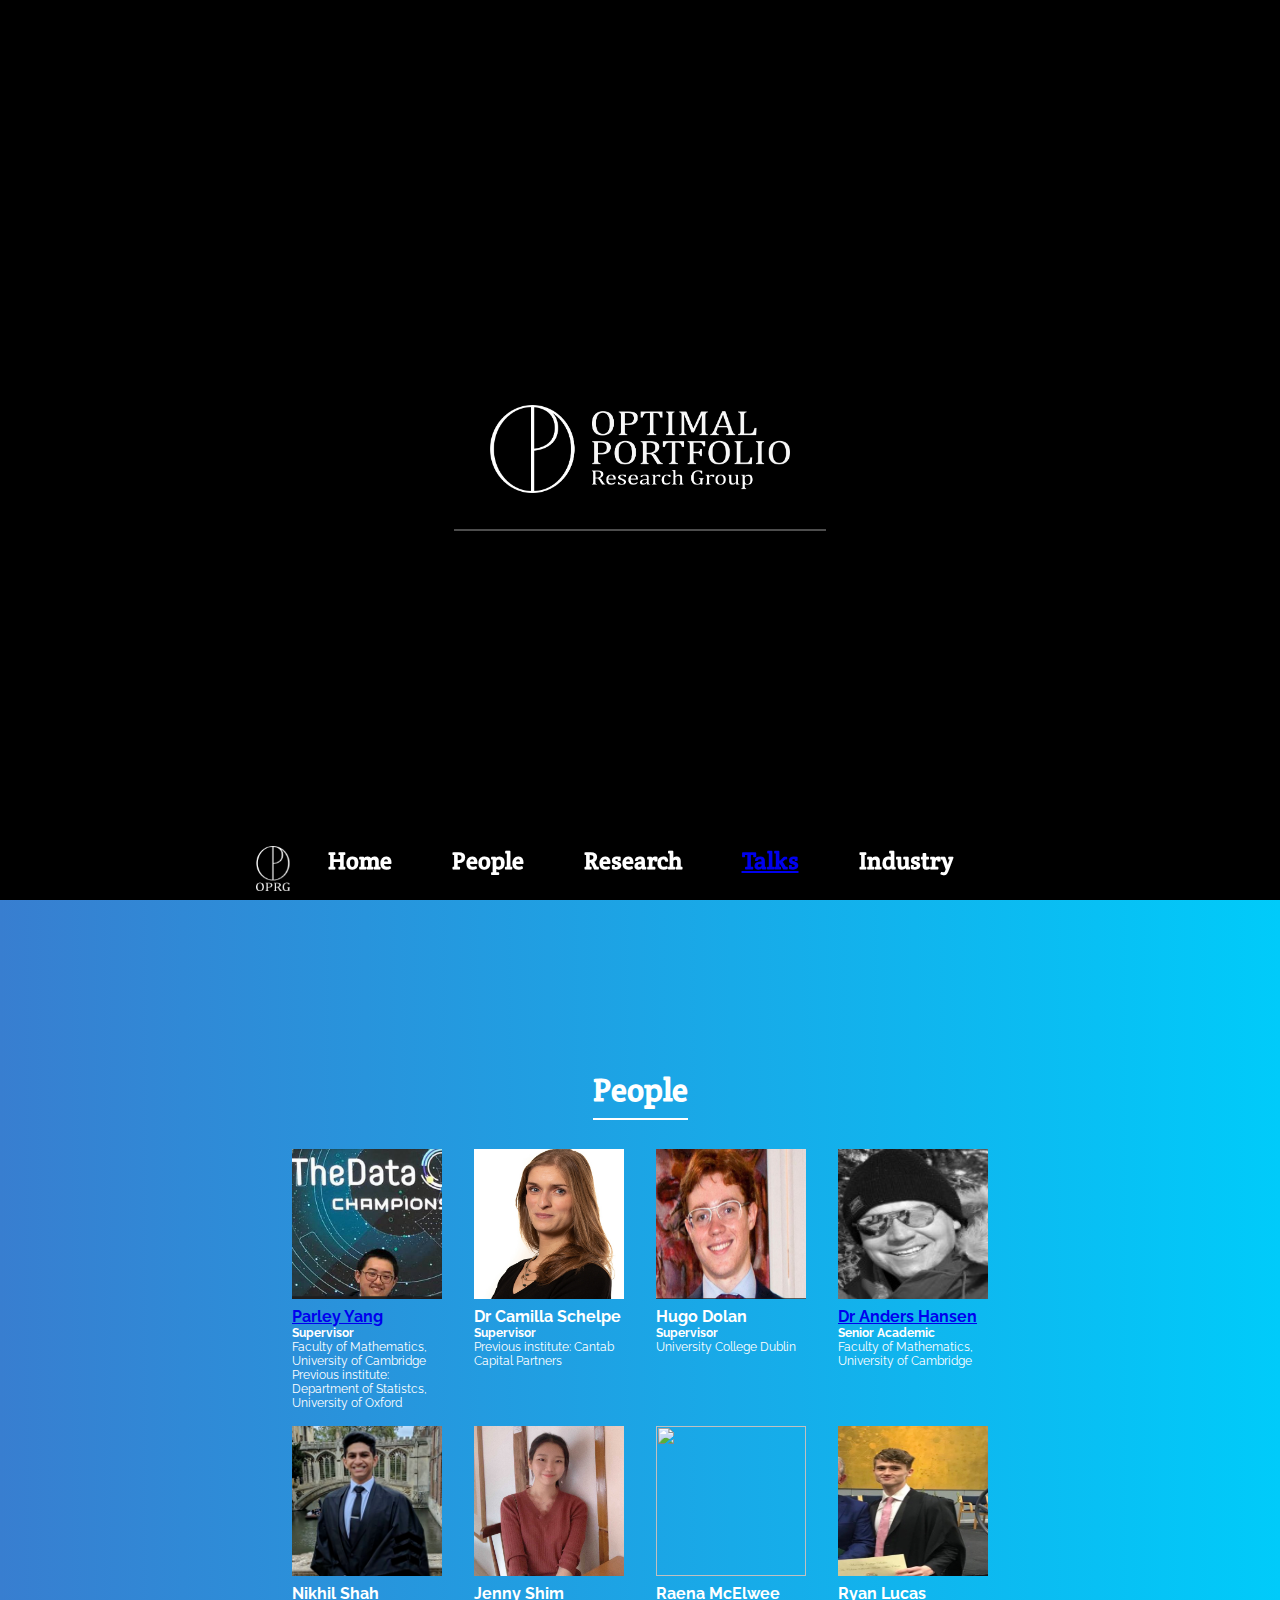
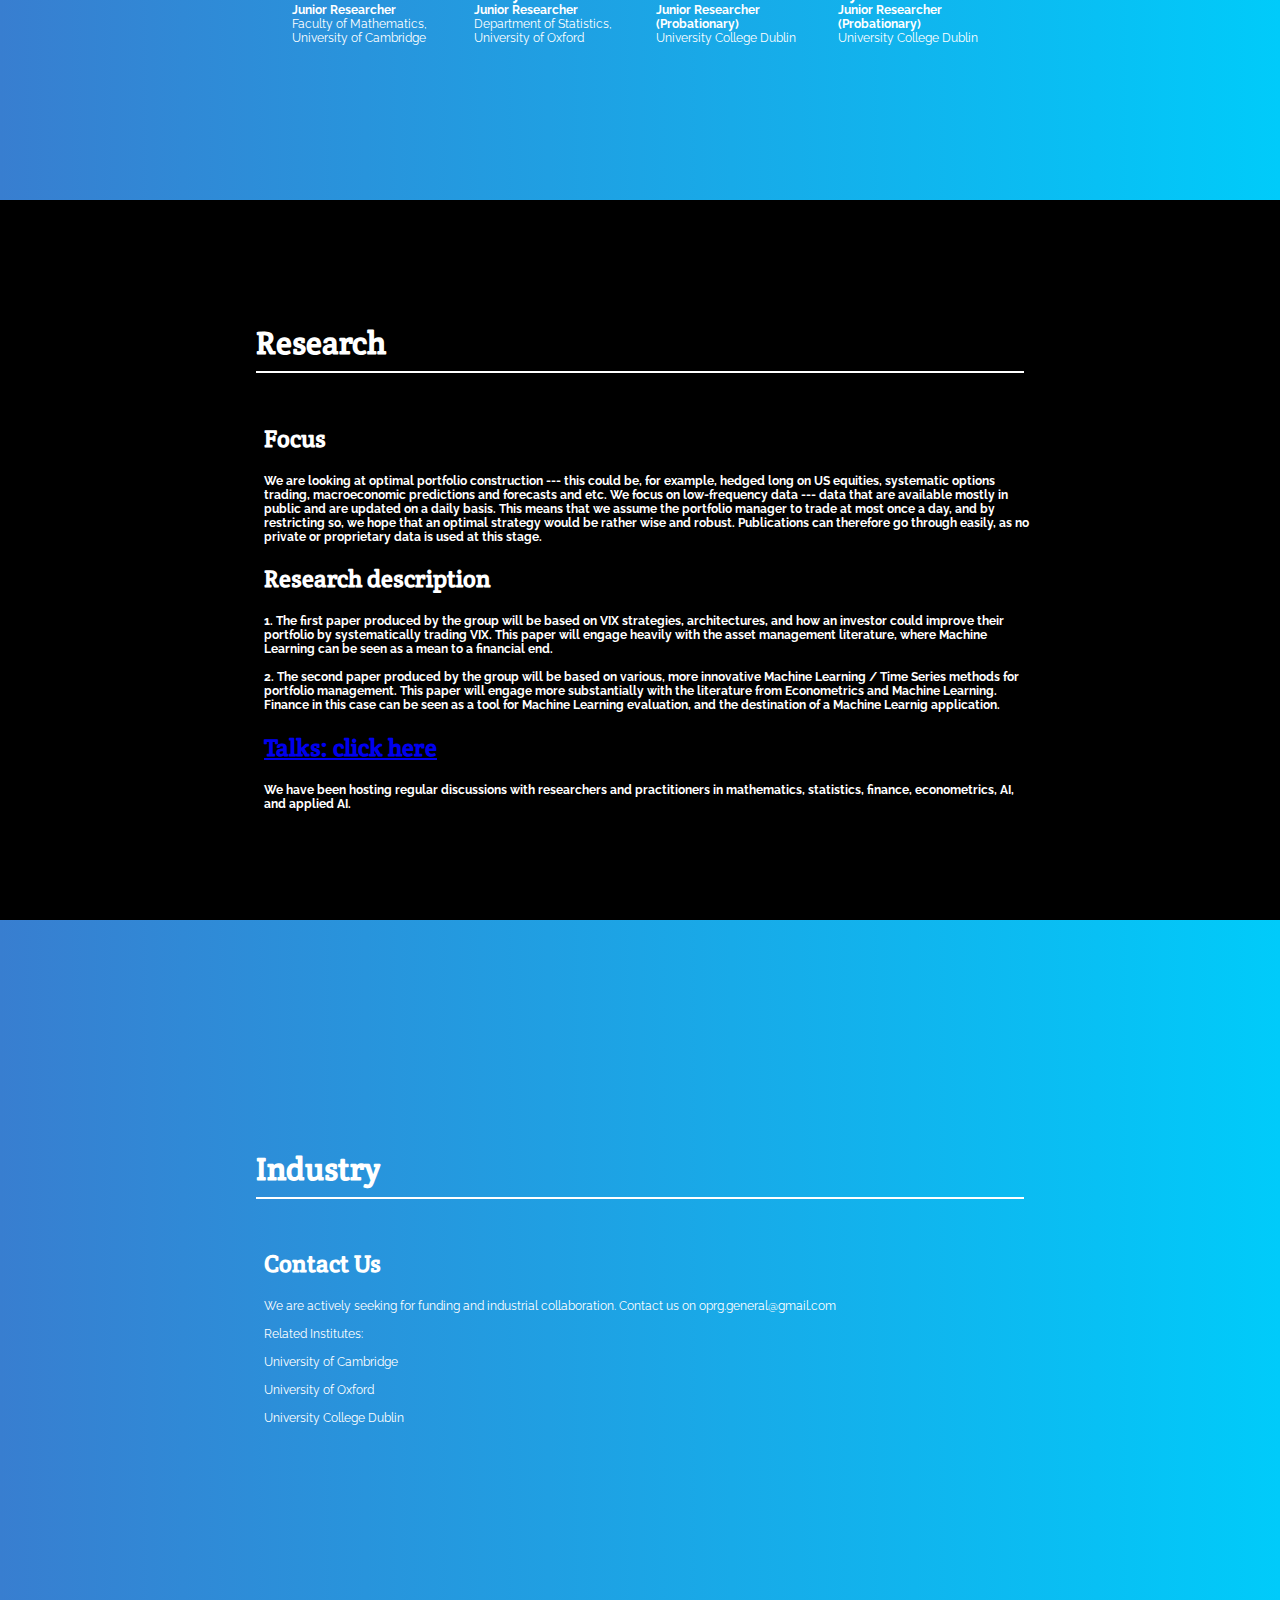
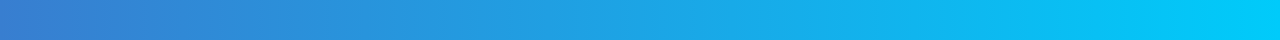
==== commit 2fd573d6: "Links and other fixes. Logos to come soon." ====
--- a/index.html
+++ b/index.html
@@ -10,7 +10,7 @@
     <img class='hero-image' src='./assets/logo-large-white.png'>
 </div>
 <nav>
-    <img class='nav-image' src='./assets/logo-small-white.png' href=''>
+    <a href = "index.html"> <img class='nav-image' src='./assets/logo-small-white.png'></a>
     <h2>Home</h2>
     <h2>People</h2>
     <h2>Research</h2>
@@ -112,15 +112,8 @@
     <h1>Industry</h1>
     <div class='text-block-wide'>
         <h2>Contact Us</h2>
-        <p>We are actively seeking for funding and industry collaboration. Contact us on oprg.general@gmail.com</p>
-    </div>
-    <div class='text-block-wide'>
-        <h2>Related institutes</h2>
-        <p>University of Cambridge</p>
-        <p>University of Oxford</p>
-        <p>University College Dublin</p>        
-    </div>
+        <p>We are actively seeking for funding and industrial collaboration. Contact us on oprg.general@gmail.com <br><br> Related Institutes: <br><br> University of Cambridge <br><br> University of Oxford <br><br> University College Dublin </p>     
 </div>
-
+</div>
 </body>
 </html>--- a/master.css
+++ b/master.css
@@ -0,0 +1,144 @@
+body {
+    margin:0;
+    padding: 0;
+    background: rgb(56,126,208);
+}
+
+h1 {
+    font-family: 'Crete Round', serif;
+    border-bottom: 2px solid white;
+    padding-bottom: 8px;
+    color: white;
+}
+
+h2 {
+    font-family: 'Crete Round', serif;
+    color: white;
+}
+
+h3 {
+    font-family: 'Raleway', sans-serif;
+    color: white;
+    padding: 0px;
+    margin: 0px;
+    font-size: 16px;
+}
+
+h4 {
+    font-family: 'Raleway', sans-serif;
+    color: white;
+    padding: 0px;
+    margin: 0px;
+    font-size: 12px;
+}
+
+p {
+    font-family: 'Raleway', sans-serif;
+    color: white;
+    padding: 0px;
+    margin: 0px;
+    font-size: 12px;
+}
+
+.container {
+    width: 100%;
+    min-height: 80vh;
+    display: flex;
+    flex-direction: column;
+    padding: 30px 20%;
+    box-sizing: border-box;
+    justify-content: center;
+}
+
+.hero {
+    height: 100vh;
+    justify-content: center;
+    align-items: center;
+}
+
+.light {
+    background: rgb(56,126,208);
+    background: linear-gradient(90deg, rgba(56,126,208,1) 0%, rgba(0,203,250,1) 100%);
+}
+
+.hero-image {
+    width: 300px;
+    padding: 36px;
+    border-bottom: 2px solid rgba(256,256,256,0.3);
+}
+
+.dark {
+    background: black;
+}
+
+.row {
+    display: flex;
+    flex-direction: row;
+    flex-wrap: wrap;
+}
+
+.text-block-wide {
+    padding: 8px;
+    width: 100%;
+}
+
+.text-block {
+    padding: 8px;
+    width: 200px;
+}
+
+nav {
+    width: 100%;
+    height: 80px;
+    background: rgb(0, 0, 0,0.1);
+    position: fixed;
+    color: white;
+    bottom: 0px;
+    display: flex;
+    flex-direction: row;
+    justify-content: center;
+    align-items: center;
+}
+
+nav h2 {
+    padding: 0px 30px;
+}
+
+.nav-image {
+    height: 45px;
+    position: fixed;
+    left: 20%;
+    bottom: 1%;
+}
+
+.dark h1 {
+    color: white;
+}
+
+.items {
+    display: flex;
+    flex-direction: row;
+    flex-wrap: wrap;
+}
+
+.profile {
+    display: flex;
+    flex-direction: column;
+    width: 150px;
+    margin: 8px 16px;
+}
+
+.profile img {
+    display: flex;
+    flex-direction: column;
+    width: 150px;
+    height: 150px;
+    margin-bottom: 8px;
+    
+}
+
+.profile {
+    display: flex;
+    flex-direction: column;
+}
+
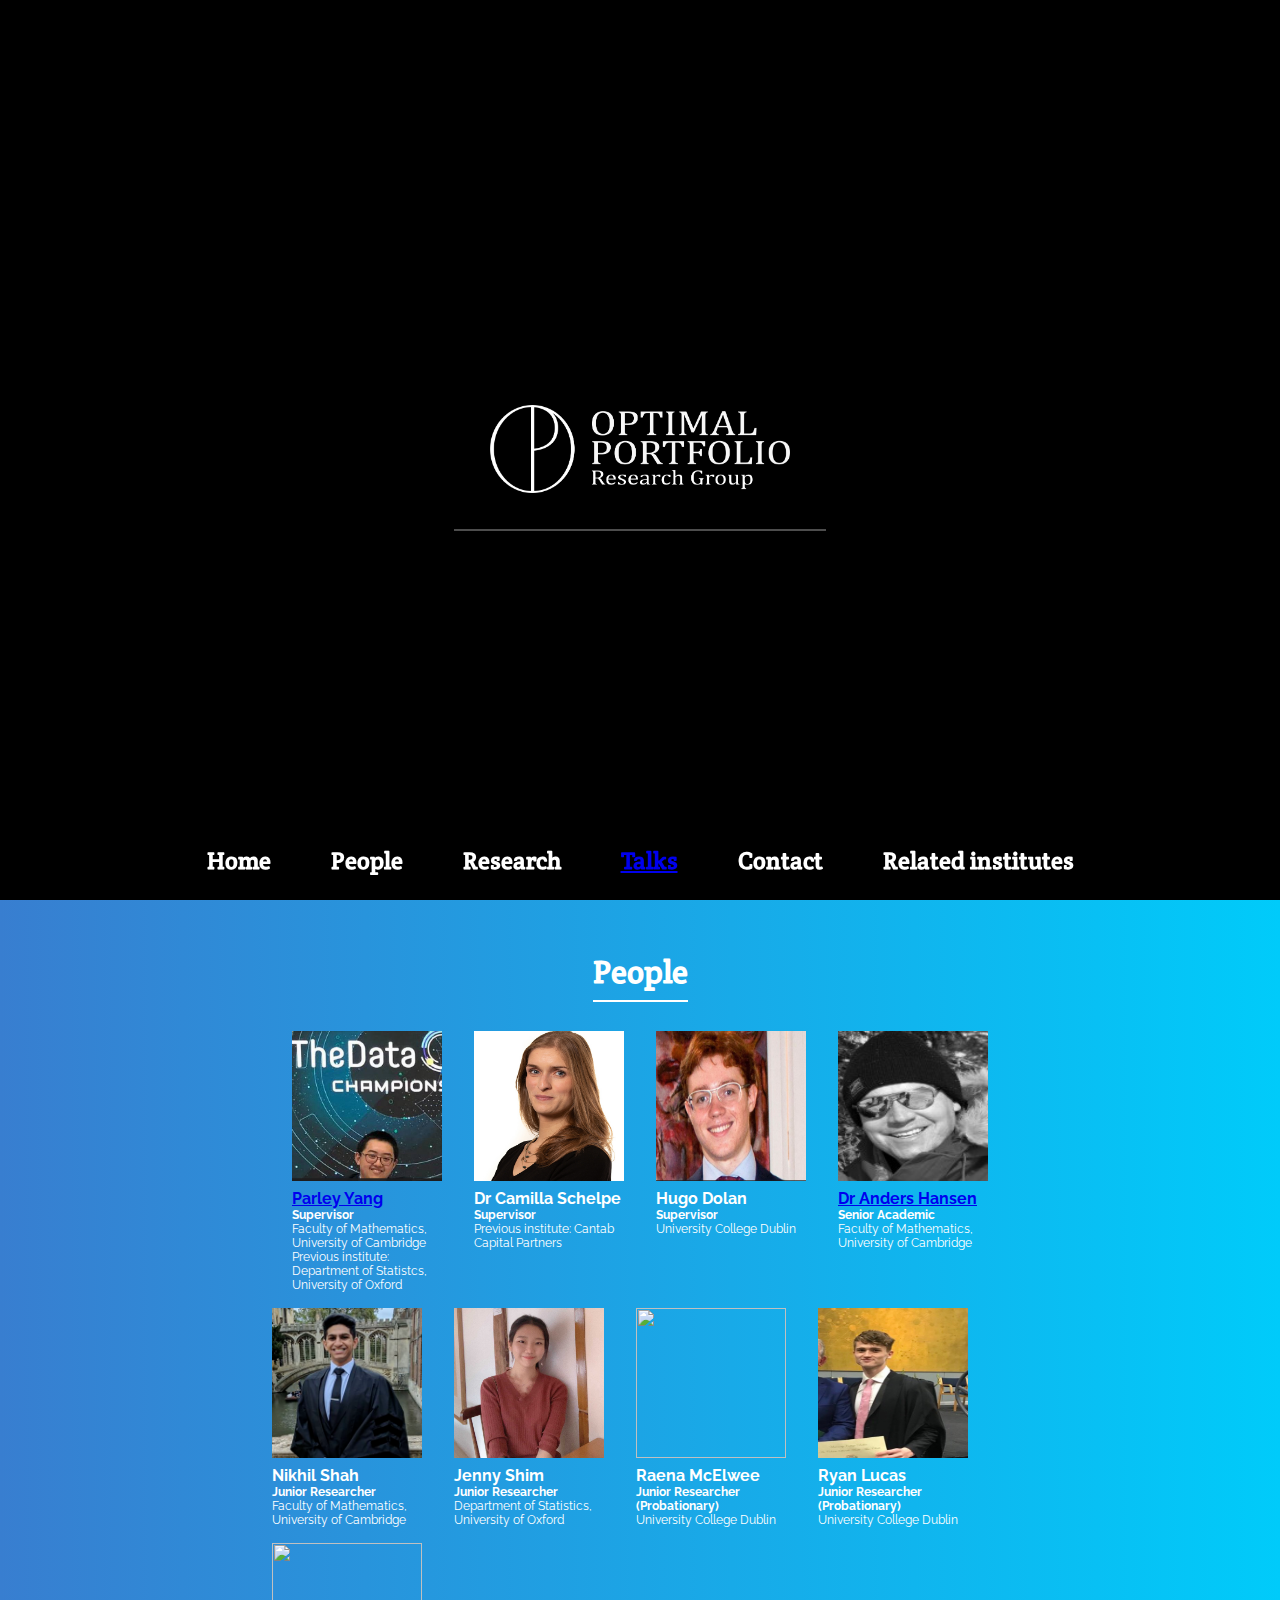
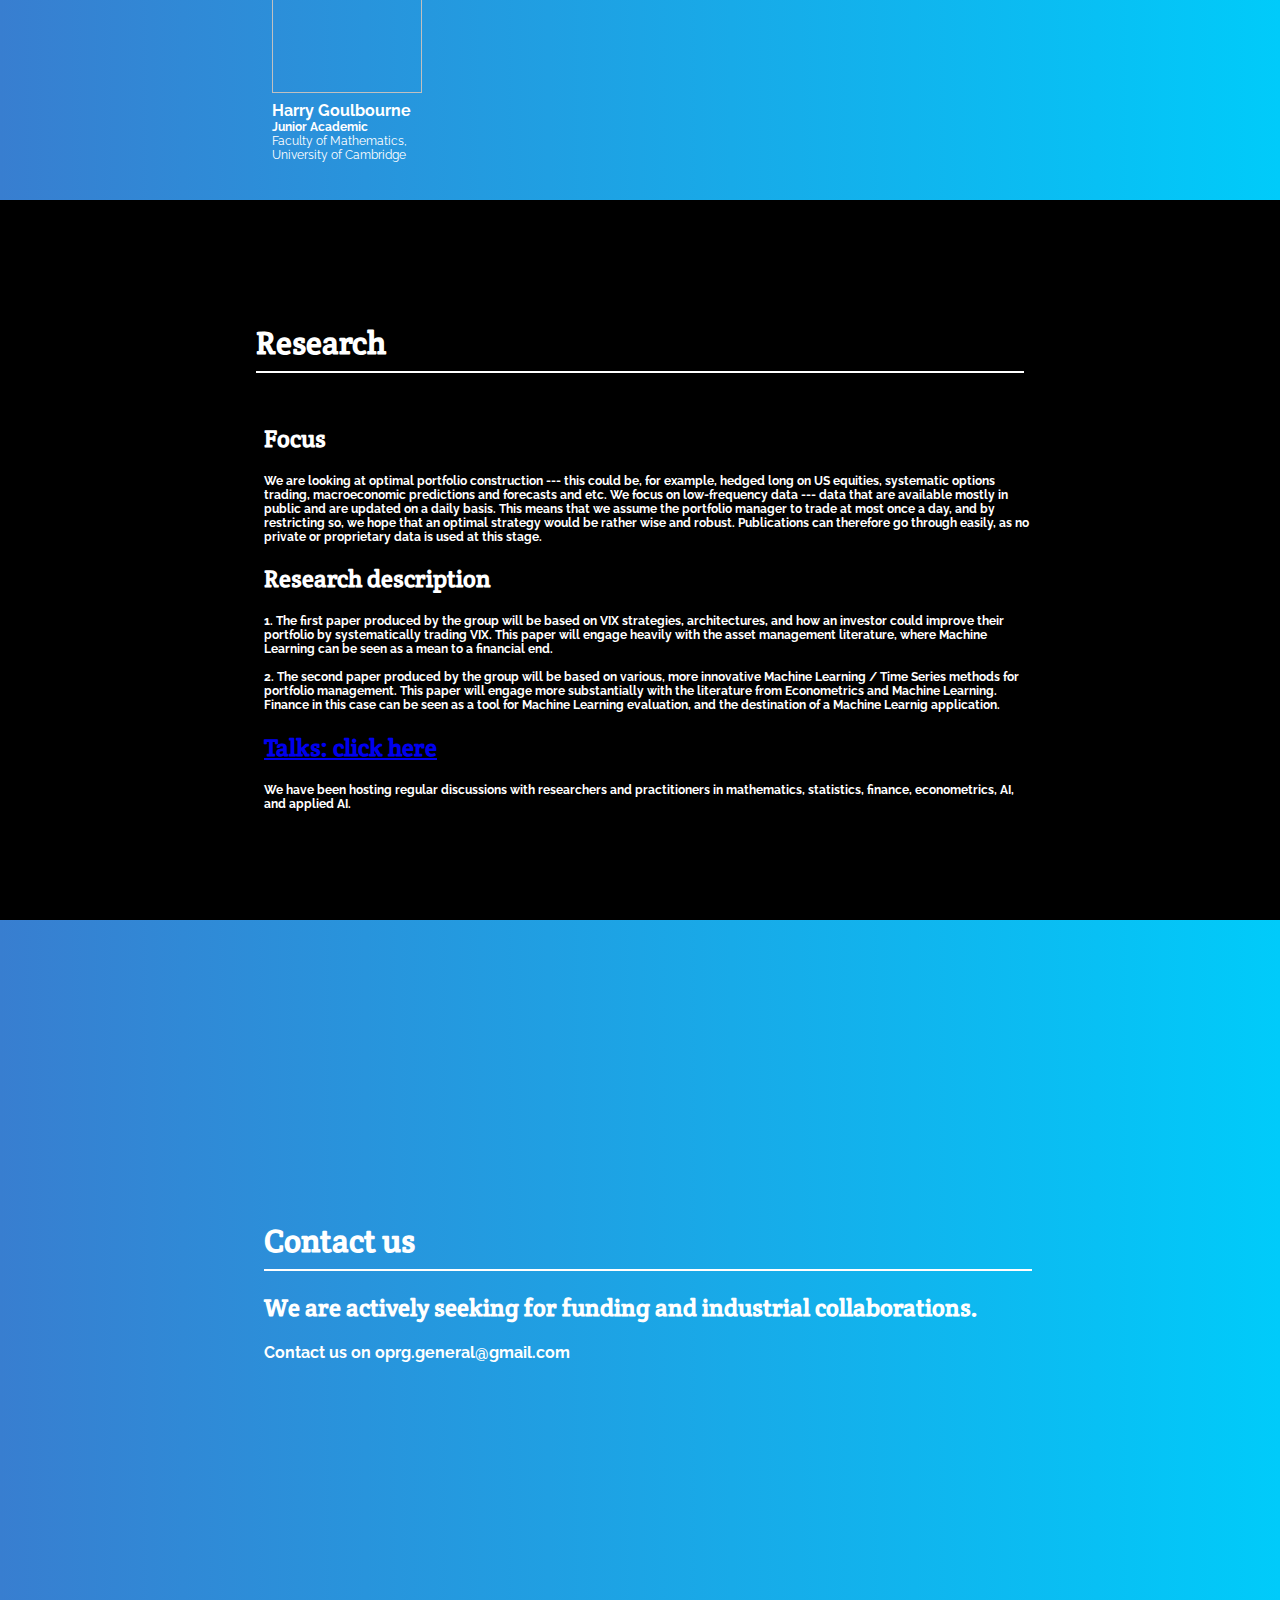
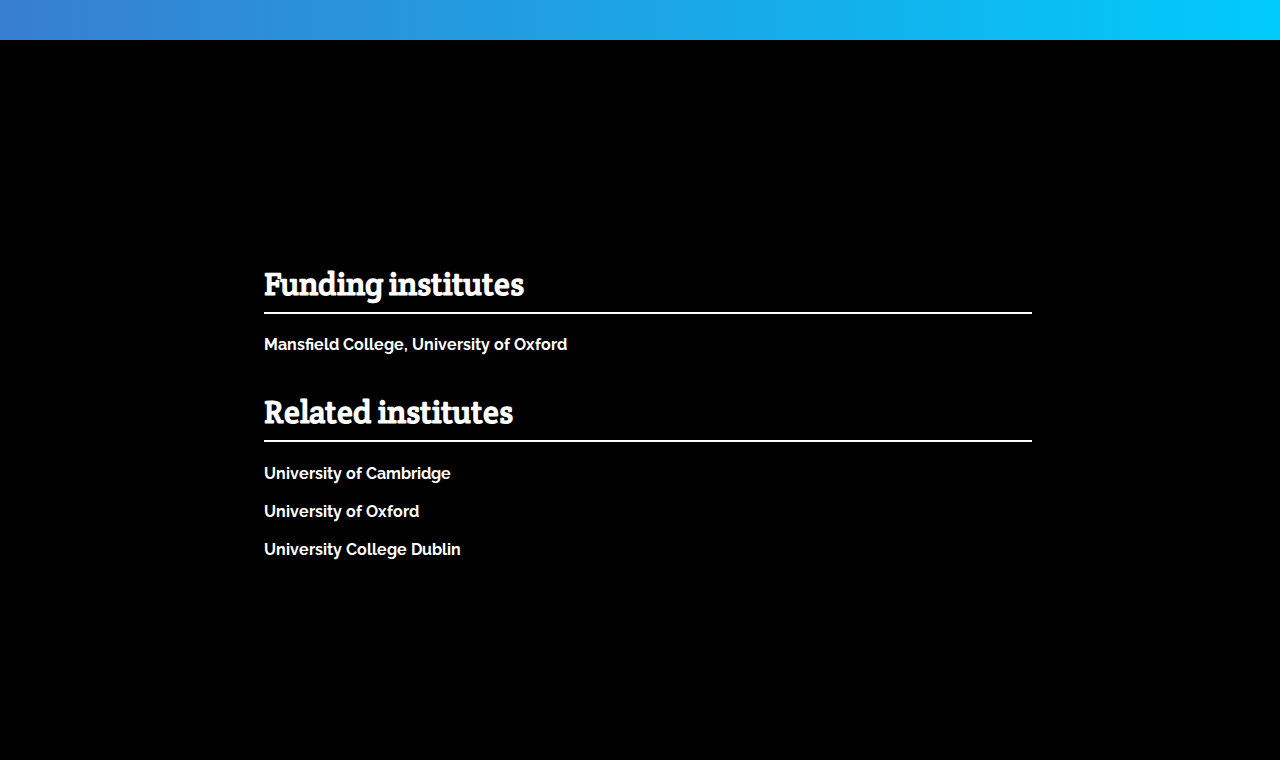
==== commit c53ce03a: "Update index.html" ====
--- a/index.html
+++ b/index.html
@@ -10,12 +10,13 @@
     <img class='hero-image' src='./assets/logo-large-white.png'>
 </div>
 <nav>
-    <a href = "index.html"> <img class='nav-image' src='./assets/logo-small-white.png'></a>
+  <!--   <a href = "index.html"> <img class='nav-image' src='./assets/logo-small-white.png'></a> -->
     <h2>Home</h2>
     <h2>People</h2>
     <h2>Research</h2>
     <h2><a href  ="Talks.html">Talks</a></h2>
-    <h2>Industry</h2>
+    <h2>Contact</h2>
+    <h2>Related institutes</h2>    
 </nav>
 <div class='container hero light'>
     <h1>People</h1>
@@ -53,12 +54,16 @@
             <h4>Senior Academic</h4>
 
             <p>Faculty of Mathematics, University of Cambridge</p>
+
+
+
+
         </div>
 
 
         </div>
 
-            <div class='items'>
+    <div class='items'>
 
         <div class='profile'>
             <img src='./pics/ns.png'>
@@ -84,6 +89,19 @@
             <h4>Junior Researcher (Probationary)</h4>
             <p>University College Dublin</p>
         </div>
+        <div class='profile'>
+            <img src='./pics/HG.jpeg'>
+
+           <p class='card-header'>
+            <h3>Harry Goulbourne</h3></p>
+            <h4>Junior Academic</h4>
+
+            <p>Faculty of Mathematics, University of Cambridge</p>
+
+
+
+
+        </div>
     </div>
 </div>
 <div class='container dark'>
@@ -108,11 +126,28 @@
         </div>
     </div>
 </div>
+
 <div class='container light'>
-    <h1>Industry</h1>
-    <div class='text-block-wide'>
-        <h2>Contact Us</h2>
-        <p>We are actively seeking for funding and industrial collaboration. Contact us on oprg.general@gmail.com <br><br> Related Institutes: <br><br> University of Cambridge <br><br> University of Oxford <br><br> University College Dublin </p>     
+<div class='text-block-wide'>
+
+    <h1>Contact us</h1>
+        <h2>We are actively seeking for funding and industrial collaborations. </h2><h3>Contact us on oprg.general@gmail.com </h3>
+</div></div>
+<div class='container dark'>
+
+<div class='text-block-wide'>
+    <h1>Funding institutes</h1>
+
+    <h2></h2>
+  <h3>Mansfield College, University of Oxford </h3>
+</div>
+<div class='text-block-wide'>
+
+
+    <h1>Related institutes</h1>
+<h3>University of Cambridge <br><br> University of Oxford <br><br> University College Dublin </h3> 
+
+
 </div>
 </div>
 </body>
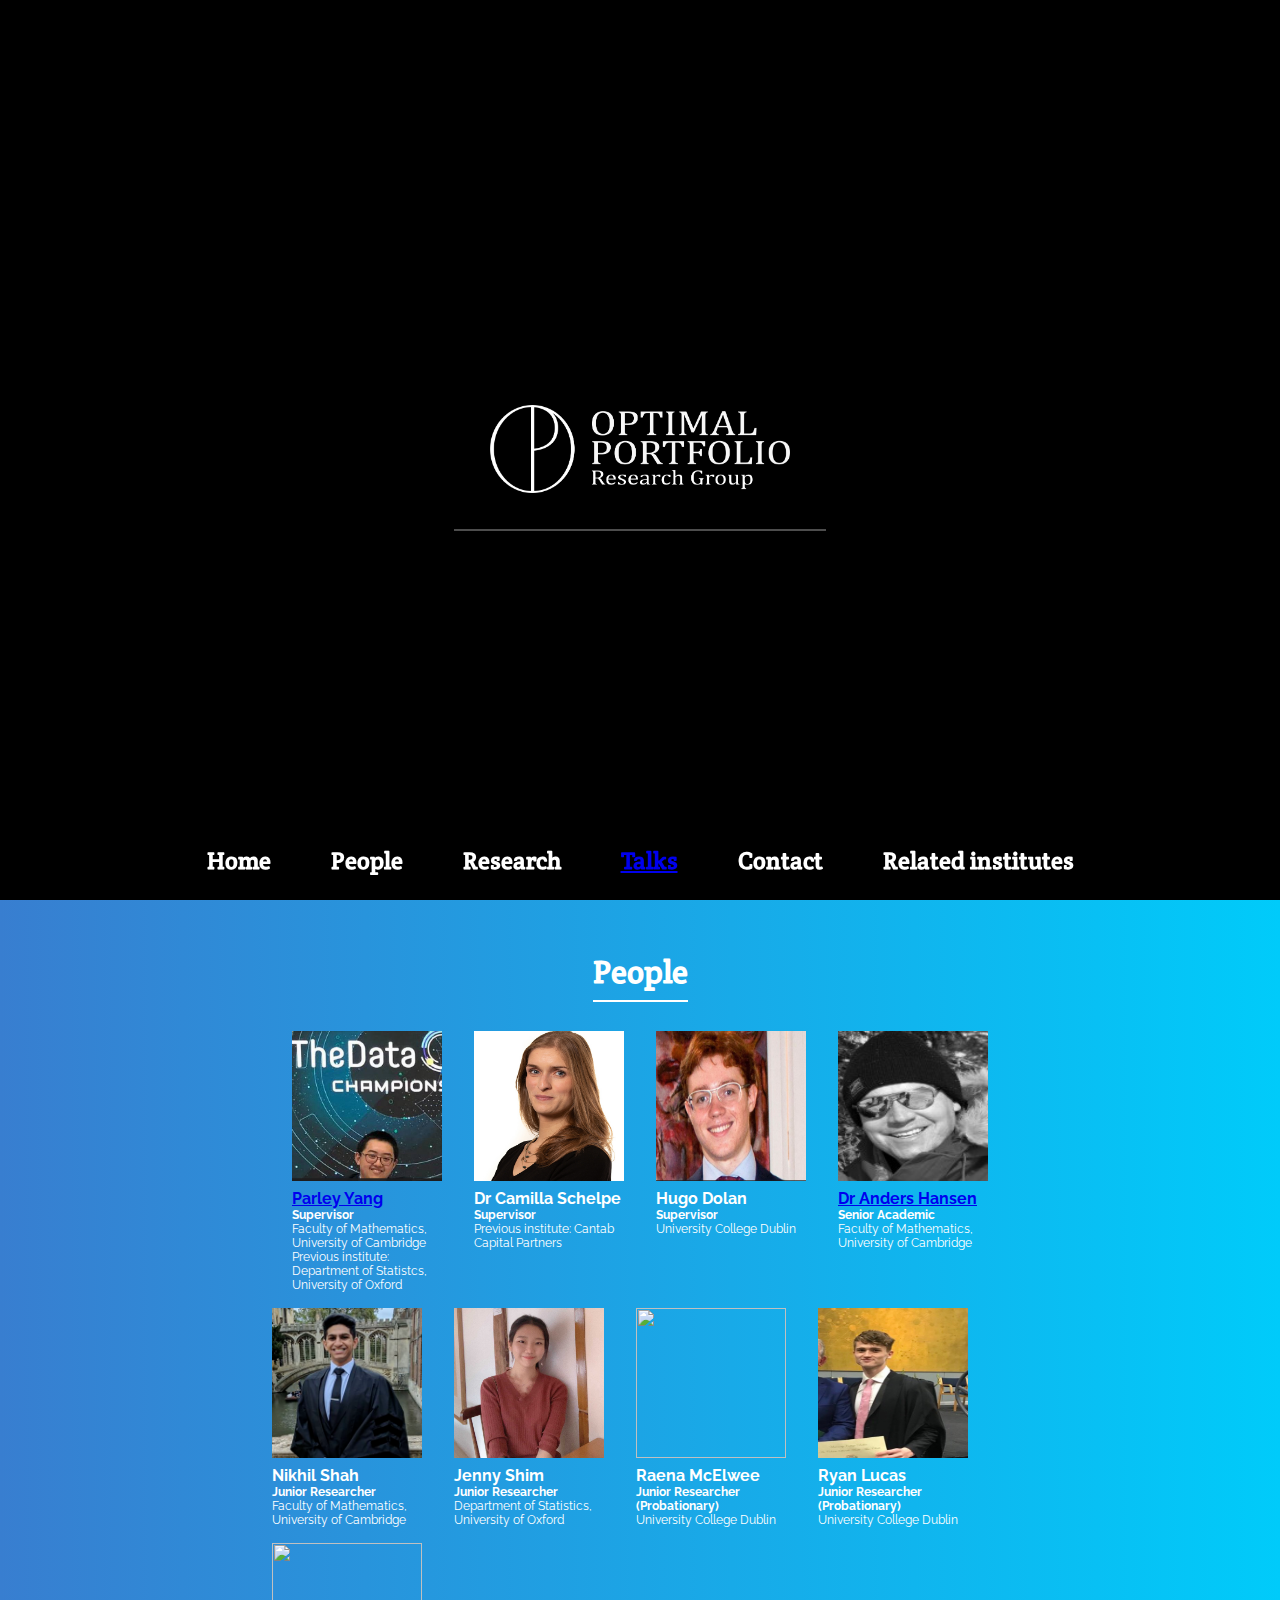
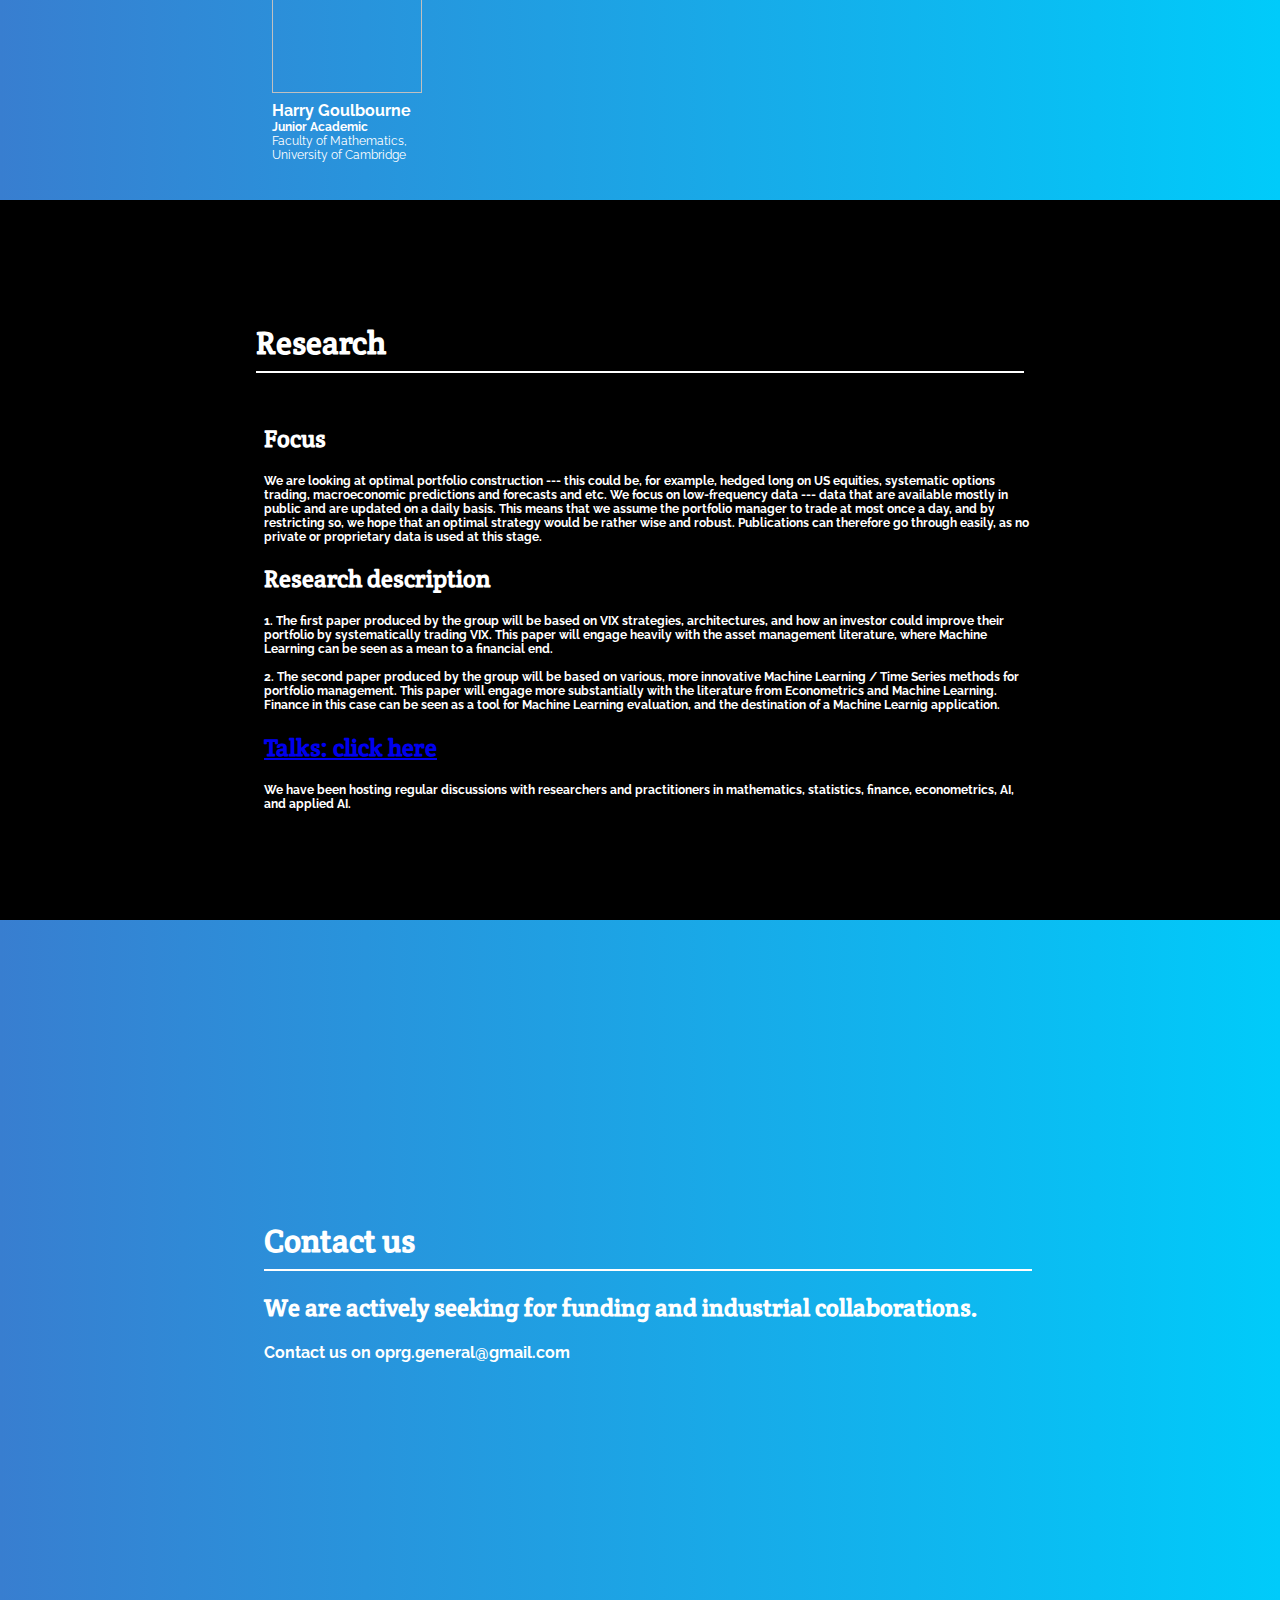
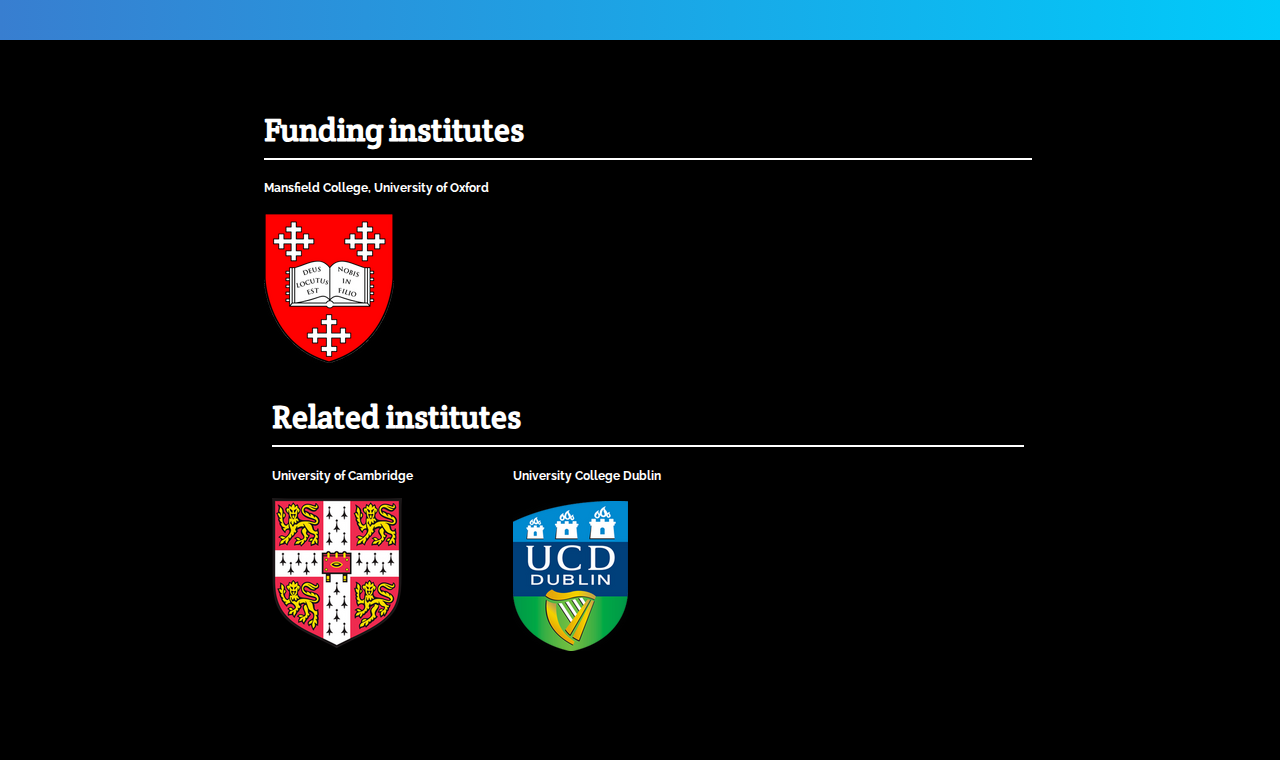
==== commit c24b16c3: "Logos re-sized." ====
--- a/index.html
+++ b/index.html
@@ -139,15 +139,32 @@
     <h1>Funding institutes</h1>
 
     <h2></h2>
-  <h3>Mansfield College, University of Oxford </h3>
+   <h4>Mansfield College, University of Oxford </h4> <br>
+  <div class='items'>
+
+    <div class='institutes'>
+        <a href = 'https://www.mansfield.ox.ac.uk/'><img src='./assets/msf.png'></a>
+      
+    
 </div>
 <div class='text-block-wide'>
 
 
     <h1>Related institutes</h1>
-<h3>University of Cambridge <br><br> University of Oxford <br><br> University College Dublin </h3> 
 
+    <div class='items'>
+        <div class='institutes'>
+            <h4>University of Cambridge</h4>
+            <a href = 'https://www.maths.cam.ac.uk/'><img src='./assets/CAM.png' style="margin: 15px 0px 0px 0px;"></a>
+        </div>
 
+       
+        <div class='institutes' style="margin: 0px 0px 50px 100px;" >
+            <h4>University College Dublin </h4> ><br>
+            <a href = 'https://www.ucd.ie/mathstat/about/'><img src='./assets/UCD.png'></a>
+            <br> 
+        </div>
+    </div>
 </div>
 </div>
 </body>
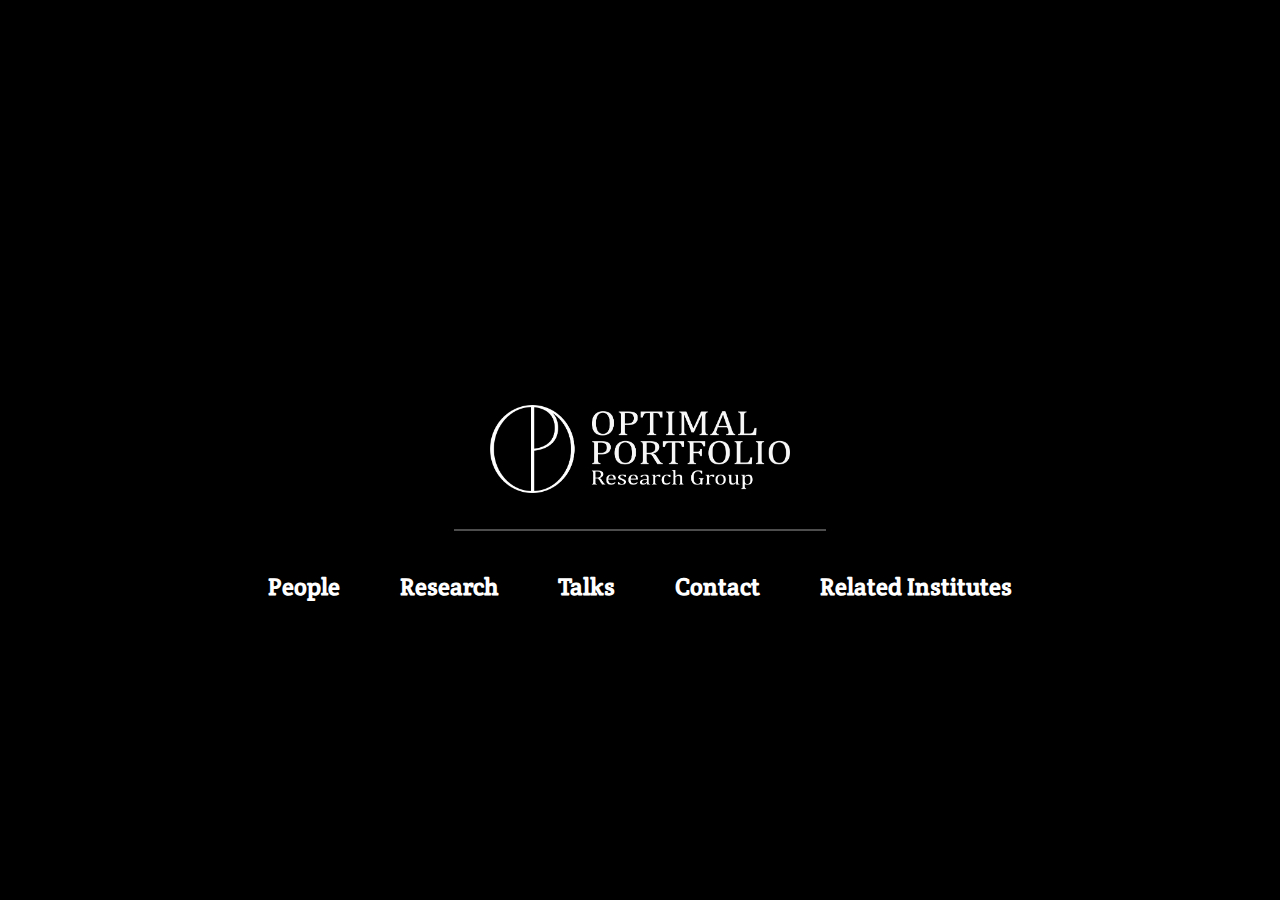
==== commit 10e2535c: "a" ====
--- a/index.html
+++ b/index.html
@@ -7,165 +7,25 @@
 </head>
 <body>
 <div class='container hero dark'>
+
     <img class='hero-image' src='./assets/logo-large-white.png'>
-</div>
-<nav>
-  <!--   <a href = "index.html"> <img class='nav-image' src='./assets/logo-small-white.png'></a> -->
-    <h2>Home</h2>
-    <h2>People</h2>
-    <h2>Research</h2>
-    <h2><a href  ="Talks.html">Talks</a></h2>
-    <h2>Contact</h2>
-    <h2>Related institutes</h2>    
-</nav>
-<div class='container hero light'>
-    <h1>People</h1>
-    <div class='items'>
-        <div class='profile'>
-            <img src='./pics/PY.png'>
-            <p class='card-header'><a href='http://parleyyang.github.io'><h3>Parley Yang</h3></a></p>
-
-            <h4>Supervisor</h4>
-            
-            <p>Faculty of Mathematics, University of Cambridge</p>
-            <p>Previous institute: Department of Statistcs, University of Oxford</p>
-
-        </div>
-
-        <div class='profile'>
-            <img src='./pics/CS.jpg'>
-            <h3>Dr Camilla Schelpe</h3>
-            <h4>Supervisor</h4>            
-            <p>Previous institute: Cantab Capital Partners</p>
-        </div>
-
-        <div class='profile'>
-            <img src='./pics/HD.png'>
-            <h3>Hugo Dolan</h3>
-            <h4>Supervisor</h4>
-            <p>University College Dublin</p>
-        </div>
-
-        <div class='profile'>
-            <img src='./pics/ACH.jpg'>
-
-           <p class='card-header'><a href='http://www.damtp.cam.ac.uk/research/afha/anders/'>
-            <h3>Dr Anders Hansen</h3></a></p>
-            <h4>Senior Academic</h4>
-
-            <p>Faculty of Mathematics, University of Cambridge</p>
+    <div class = 'text-menu'>
 
 
+    <!-- <h2><a href = "index.html"> <img class='nav-image' src='./assets/logo-small-white.png'></a><h2> -->
+    <h2><a href  ="./subpages/People.html" class = "menubutton" >People</a></h2>
 
-
-        </div>
-
-
-        </div>
-
-    <div class='items'>
-
-        <div class='profile'>
-            <img src='./pics/ns.png'>
-            <h3>Nikhil Shah</h3>
-            <h4>Junior Researcher</h4>
-            <p>Faculty of Mathematics, University of Cambridge</p>
-        </div>
-        <div class='profile'>
-            <img src='./pics/JS.jpg'>
-            <h3>Jenny Shim</h3>
-            <h4>Junior Researcher</h4>
-            <p>Department of Statistics, University of Oxford</p>
-        </div>
-        <div class='profile'>
-            <img src='./pics/RM.jpg'>
-            <h3>Raena McElwee</h3>
-            <h4>Junior Researcher (Probationary)</h4>
-            <p>University College Dublin</p>
-        </div>
-        <div class='profile'>
-            <img src='./pics/RL.jpg'>
-            <h3>Ryan Lucas</h3>
-            <h4>Junior Researcher (Probationary)</h4>
-            <p>University College Dublin</p>
-        </div>
-        <div class='profile'>
-            <img src='./pics/HG.jpeg'>
-
-           <p class='card-header'>
-            <h3>Harry Goulbourne</h3></p>
-            <h4>Junior Academic</h4>
-
-            <p>Faculty of Mathematics, University of Cambridge</p>
-
-
-
-
-        </div>
+    <div class = 'dropdown'>
+    <h2><a href  ="#" class = "menubutton">Research</a></h2>
+    <div class="dropdown-content">
+        <a href="./subpages/research.html">About</a>
+        <a href="./subpages/Videos.html">Videos</a>
+      </div>
     </div>
-</div>
-<div class='container dark'>
-    <h1>Research</h1>
-    <div class='text-block-wide'>
-        <h2>Focus</h2><h3>
-        <p>We are looking at optimal portfolio construction --- this could be, for example, hedged long on US equities, systematic options trading, macroeconomic predictions and forecasts and etc. We focus on low-frequency data --- data that are available mostly in public and are updated on a daily basis. This means that we assume the portfolio manager to trade at most once a day, and by restricting so, we hope that an optimal strategy would be rather wise and robust. Publications can therefore go through easily, as no private or proprietary data is used at this stage.</p></h3>
-<!--     </div>
-    
-    <div class='row'>
-        <div class='text-block'> -->
-            <h2>Research description</h2><h3>
-            <p>1. The first paper produced by the group will be based on VIX strategies, architectures, and how an investor could improve their portfolio by systematically trading VIX.
-                This paper will engage heavily with the asset management literature, where Machine Learning can be seen as a mean to a financial end.
-                <br><br>
-            2. The second paper produced by the group will be based on various, more innovative Machine Learning / Time Series methods for portfolio management. This paper will engage more substantially with the literature from Econometrics and Machine Learning. Finance in this case can be seen as a tool for Machine Learning evaluation, and the destination of a Machine Learnig application.</p></h3>
-<!--         </div>
- -->        
- <!-- <div class='text-block'> -->
-            <h2><a href  ="Talks.html">Talks: click here</a></h2><h3>
-            <p>We have been hosting regular discussions with researchers and practitioners in mathematics, statistics, finance, econometrics, AI, and applied AI.</p></h3>
-        </div>
-    </div>
-</div>
-
-<div class='container light'>
-<div class='text-block-wide'>
-
-    <h1>Contact us</h1>
-        <h2>We are actively seeking for funding and industrial collaborations. </h2><h3>Contact us on oprg.general@gmail.com </h3>
-</div></div>
-<div class='container dark'>
-
-<div class='text-block-wide'>
-    <h1>Funding institutes</h1>
-
-    <h2></h2>
-   <h4>Mansfield College, University of Oxford </h4> <br>
-  <div class='items'>
-
-    <div class='institutes'>
-        <a href = 'https://www.mansfield.ox.ac.uk/'><img src='./assets/msf.png'></a>
-      
-    
-</div>
-<div class='text-block-wide'>
-
-
-    <h1>Related institutes</h1>
-
-    <div class='items'>
-        <div class='institutes'>
-            <h4>University of Cambridge</h4>
-            <a href = 'https://www.maths.cam.ac.uk/'><img src='./assets/CAM.png' style="margin: 15px 0px 0px 0px;"></a>
-        </div>
-
-       
-        <div class='institutes' style="margin: 0px 0px 50px 100px;" >
-            <h4>University College Dublin </h4> ><br>
-            <a href = 'https://www.ucd.ie/mathstat/about/'><img src='./assets/UCD.png'></a>
-            <br> 
-        </div>
-    </div>
-</div>
+    <h2><a href  ="./subpages/Talks.html" class = "menubutton" >Talks</a></h2>
+    <h2><a href  ="./subpages/Contact.html" class = "menubutton" >Contact</a></h2>
+    <h2><a href  ="./subpages/Institutions.html" class = "menubutton" style = 'white-space: nowrap;'>Related Institutes</a></h2>
+</div> 
 </div>
 </body>
 </html>--- a/master.css
+++ b/master.css
@@ -1,144 +1,263 @@
 body {
-    margin:0;
-    padding: 0;
-    background: rgb(56,126,208);
+  margin: 0;
+  padding: 0;
+  background: rgb(56, 126, 208);
 }
 
 h1 {
-    font-family: 'Crete Round', serif;
-    border-bottom: 2px solid white;
-    padding-bottom: 8px;
-    color: white;
+  font-family: "Crete Round", serif;
+  border-bottom: 2px solid white;
+  padding-bottom: 8px;
+  color: white;
 }
 
 h2 {
-    font-family: 'Crete Round', serif;
-    color: white;
+  font-family: "Crete Round", serif;
+  color: white;
+  padding: 30px;
 }
 
 h3 {
-    font-family: 'Raleway', sans-serif;
-    color: white;
-    padding: 0px;
-    margin: 0px;
-    font-size: 16px;
+  font-family: "Raleway", sans-serif;
+  color: white;
+  padding: 0px;
+  margin: 0px;
+  font-size: 16px;
 }
 
 h4 {
-    font-family: 'Raleway', sans-serif;
-    color: white;
-    padding: 0px;
-    margin: 0px;
-    font-size: 12px;
+  font-family: "Raleway", sans-serif;
+  color: white;
+  padding: 0px;
+  margin: 0px;
+  font-size: 12px;
 }
 
 p {
-    font-family: 'Raleway', sans-serif;
-    color: white;
-    padding: 0px;
-    margin: 0px;
-    font-size: 12px;
+  font-family: "Raleway", sans-serif;
+  color: white;
+  padding: 0px;
+  margin: 0px;
+  font-size: 12px;
 }
 
 .container {
-    width: 100%;
-    min-height: 80vh;
-    display: flex;
-    flex-direction: column;
-    padding: 30px 20%;
-    box-sizing: border-box;
-    justify-content: center;
+  width: 100%;
+  min-height: 80vh;
+  display: flex;
+  flex-direction: column;
+  padding: 30px 20%;
+  box-sizing: border-box;
+  justify-content: center;
 }
 
 .hero {
-    height: 100vh;
-    justify-content: center;
-    align-items: center;
+  height: 100vh;
+  justify-content: center;
+  align-items: center;
 }
 
 .light {
-    background: rgb(56,126,208);
-    background: linear-gradient(90deg, rgba(56,126,208,1) 0%, rgba(0,203,250,1) 100%);
+  background: rgb(56, 126, 208);
+  background: linear-gradient(
+    90deg,
+    rgba(56, 126, 208, 1) 0%,
+    rgba(0, 203, 250, 1) 100%
+  );
+}
+
+.vlight {
+  color: black;
+  background: white;
 }
 
 .hero-image {
-    width: 300px;
-    padding: 36px;
-    border-bottom: 2px solid rgba(256,256,256,0.3);
+  width: 300px;
+  padding: 36px;
+  border-bottom: 2px solid rgba(256, 256, 256, 0.3);
 }
 
 .dark {
-    background: black;
+  background: black;
 }
 
 .row {
-    display: flex;
-    flex-direction: row;
-    flex-wrap: wrap;
+  display: flex;
+  flex-direction: row;
+  flex-wrap: wrap;
 }
 
 .text-block-wide {
-    padding: 8px;
-    width: 100%;
+  padding: 8px;
+  width: 100%;
 }
 
 .text-block {
-    padding: 8px;
-    width: 200px;
-}
-
-nav {
-    width: 100%;
-    height: 80px;
-    background: rgb(0, 0, 0,0.1);
-    position: fixed;
-    color: white;
-    bottom: 0px;
-    display: flex;
-    flex-direction: row;
-    justify-content: center;
-    align-items: center;
-}
+  padding: 8px;
+  width: 200px;
+}
+
+.text-menu {
+  width: 100%;
+  height: 80px;
+  position: relative;
+  top: 59%;
+  background: rgb(0, 0, 0, 0.1);
+  color: white;
+  display: flex;
+  padding: 15px;
+  flex-direction: row;
+  justify-content: center;
+  align-items: center;
+  position: absolute;
+}
+
 
 nav h2 {
-    padding: 0px 30px;
+  padding: 0px 30px;
+}
+
+
+
+.linkhover {
+  font-family: "Crete Round", serif;
+  color: white;
+  text-decoration: none;
+}
+
+.linkhover::before {
+  content: "";
+  position: absolute;
+  color: white;
+  overflow: hidden;
+  transition: 0.5s;
+}
+
+.linkhover:hover {
+  color: rgb(181, 178, 178);
+  width: 100%;
+  transform-origin: right;
+  transition: 0.5s;
+}
+
+.bodylinkhover {
+  font-family: "Raleway", serif;
+  color: white;
+  text-decoration: none;
+}
+
+.bodylinkhover::before {
+  content: "";
+  position: absolute;
+  color: white;
+  overflow: hidden;
+  transition: 0.5s;
+}
+
+.bodylinkhover:hover {
+  color: rgb(181, 178, 178);
+  width: 100%;
+  transform-origin: right;
+  transition: 0.5s;
 }
 
 .nav-image {
-    height: 45px;
-    position: fixed;
-    left: 20%;
-    bottom: 1%;
+  height: 45px;
+  position: fixed;
+  left: 20%;
+  bottom: 1%;
 }
 
 .dark h1 {
-    color: white;
+  color: white;
 }
 
 .items {
-    display: flex;
-    flex-direction: row;
-    flex-wrap: wrap;
+  display: flex;
+  flex-direction: row;
+  flex-wrap: wrap;
 }
 
 .profile {
-    display: flex;
-    flex-direction: column;
-    width: 150px;
-    margin: 8px 16px;
+  display: flex;
+  flex-direction: column;
+  width: 150px;
+  margin: 8px 16px;
 }
 
 .profile img {
-    display: flex;
-    flex-direction: column;
-    width: 150px;
-    height: 150px;
-    margin-bottom: 8px;
-    
+  display: flex;
+  flex-direction: column;
+  width: 150px;
+  height: 150px;
+  margin-bottom: 8px;
 }
 
 .profile {
-    display: flex;
-    flex-direction: column;
-}
-
+  display: flex;
+  flex-direction: column;
+}
+
+
+.menubutton {
+  font-family: "Crete Round", serif;
+  color: white;
+  text-decoration: none;
+
+}
+
+.textmenu .dropdown {
+  position: relative;
+  display: inline-block;
+  flex-direction: row;
+  justify-content: center;
+  align-items: center;
+}
+
+.dropdown-content {
+  display: none;
+  position: absolute;
+  top: 85px;
+  background-color: white;
+  width: 145px;
+  margin-left: 0.6%;
+  box-shadow: 0px 8px 16px 0px rgba(0,0,0,0.2);
+  font-family: "Crete Round", serif;
+}
+
+.dropdown-content a {
+  color: black;
+  padding: 12px 16px;
+  text-decoration: none;
+  display: block;
+}
+
+/* Change color of dropdown links on hover */
+.dropdown-content a:hover {
+  background-color: rgb(177, 193, 211);
+  transition: 0.3s;
+}
+
+/* Show the dropdown menu on hover */
+.dropdown:hover .dropdown-content {
+  display: block;
+  transition: 1s;
+}
+
+.menubutton::before {
+  content: "";
+  position: absolute;
+  color: white;
+  overflow: hidden;
+  transition: 0.5s;
+}
+
+.menubutton:hover, .subnav:hover .subnavbtn {
+  color: rgb(177, 193, 211);
+  width: 50%;
+  transform-origin: right;
+  transition: 0.5s;
+}
+
+
+
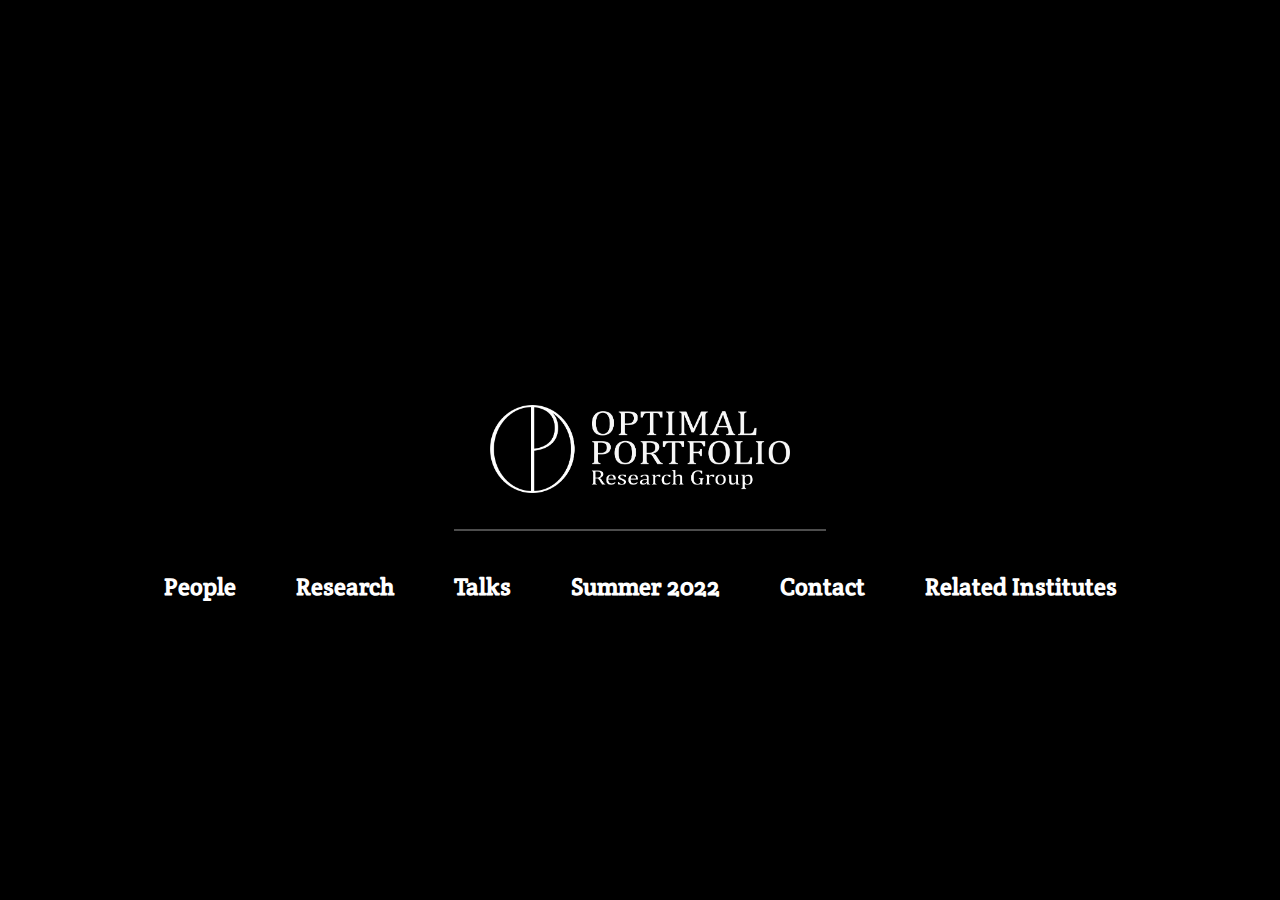
==== commit d938567a: "p" ====
--- a/index.html
+++ b/index.html
@@ -23,9 +23,12 @@
       </div>
     </div>
     <h2><a href  ="./subpages/Talks.html" class = "menubutton" >Talks</a></h2>
+    <h2><a href  ="./subpages/Summer.html" class = "menubutton" >Summer 2022</a></h2>
     <h2><a href  ="./subpages/Contact.html" class = "menubutton" >Contact</a></h2>
     <h2><a href  ="./subpages/Institutions.html" class = "menubutton" style = 'white-space: nowrap;'>Related Institutes</a></h2>
 </div> 
 </div>
+
+
 </body>
 </html>